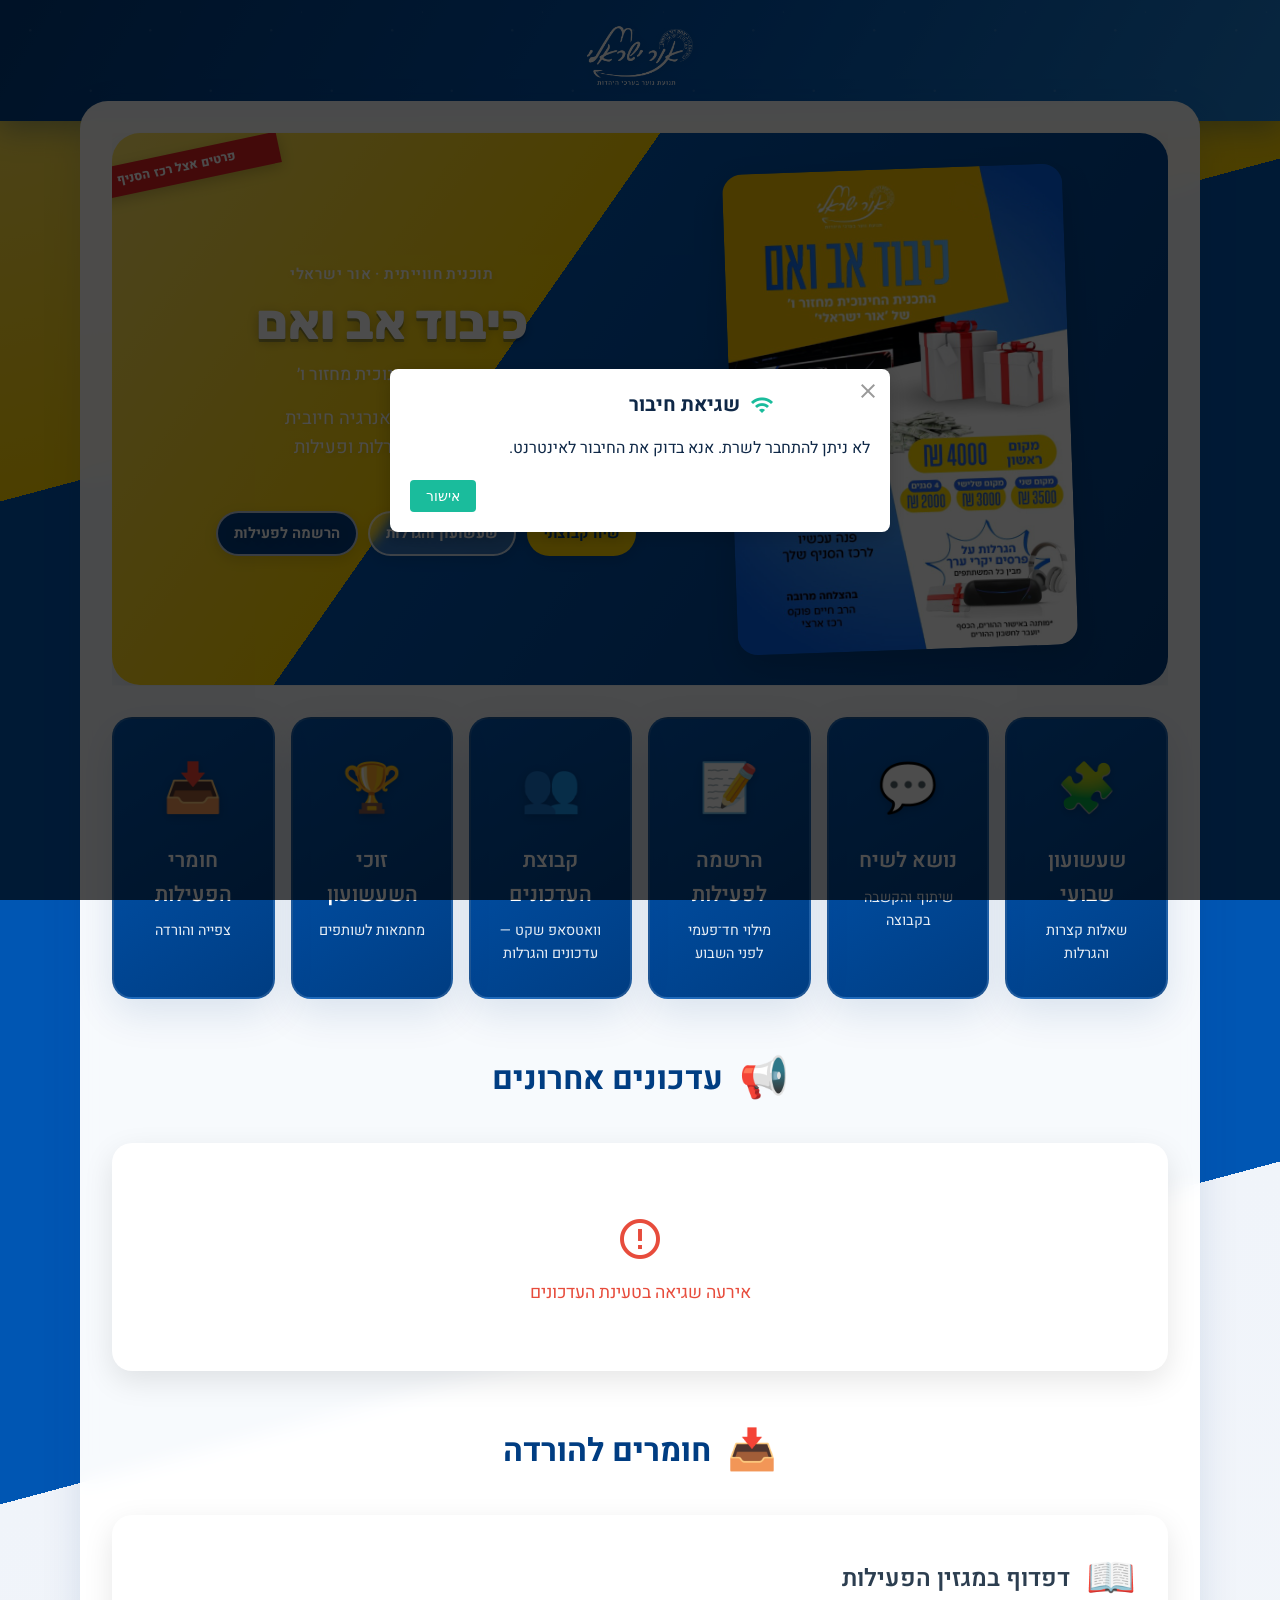
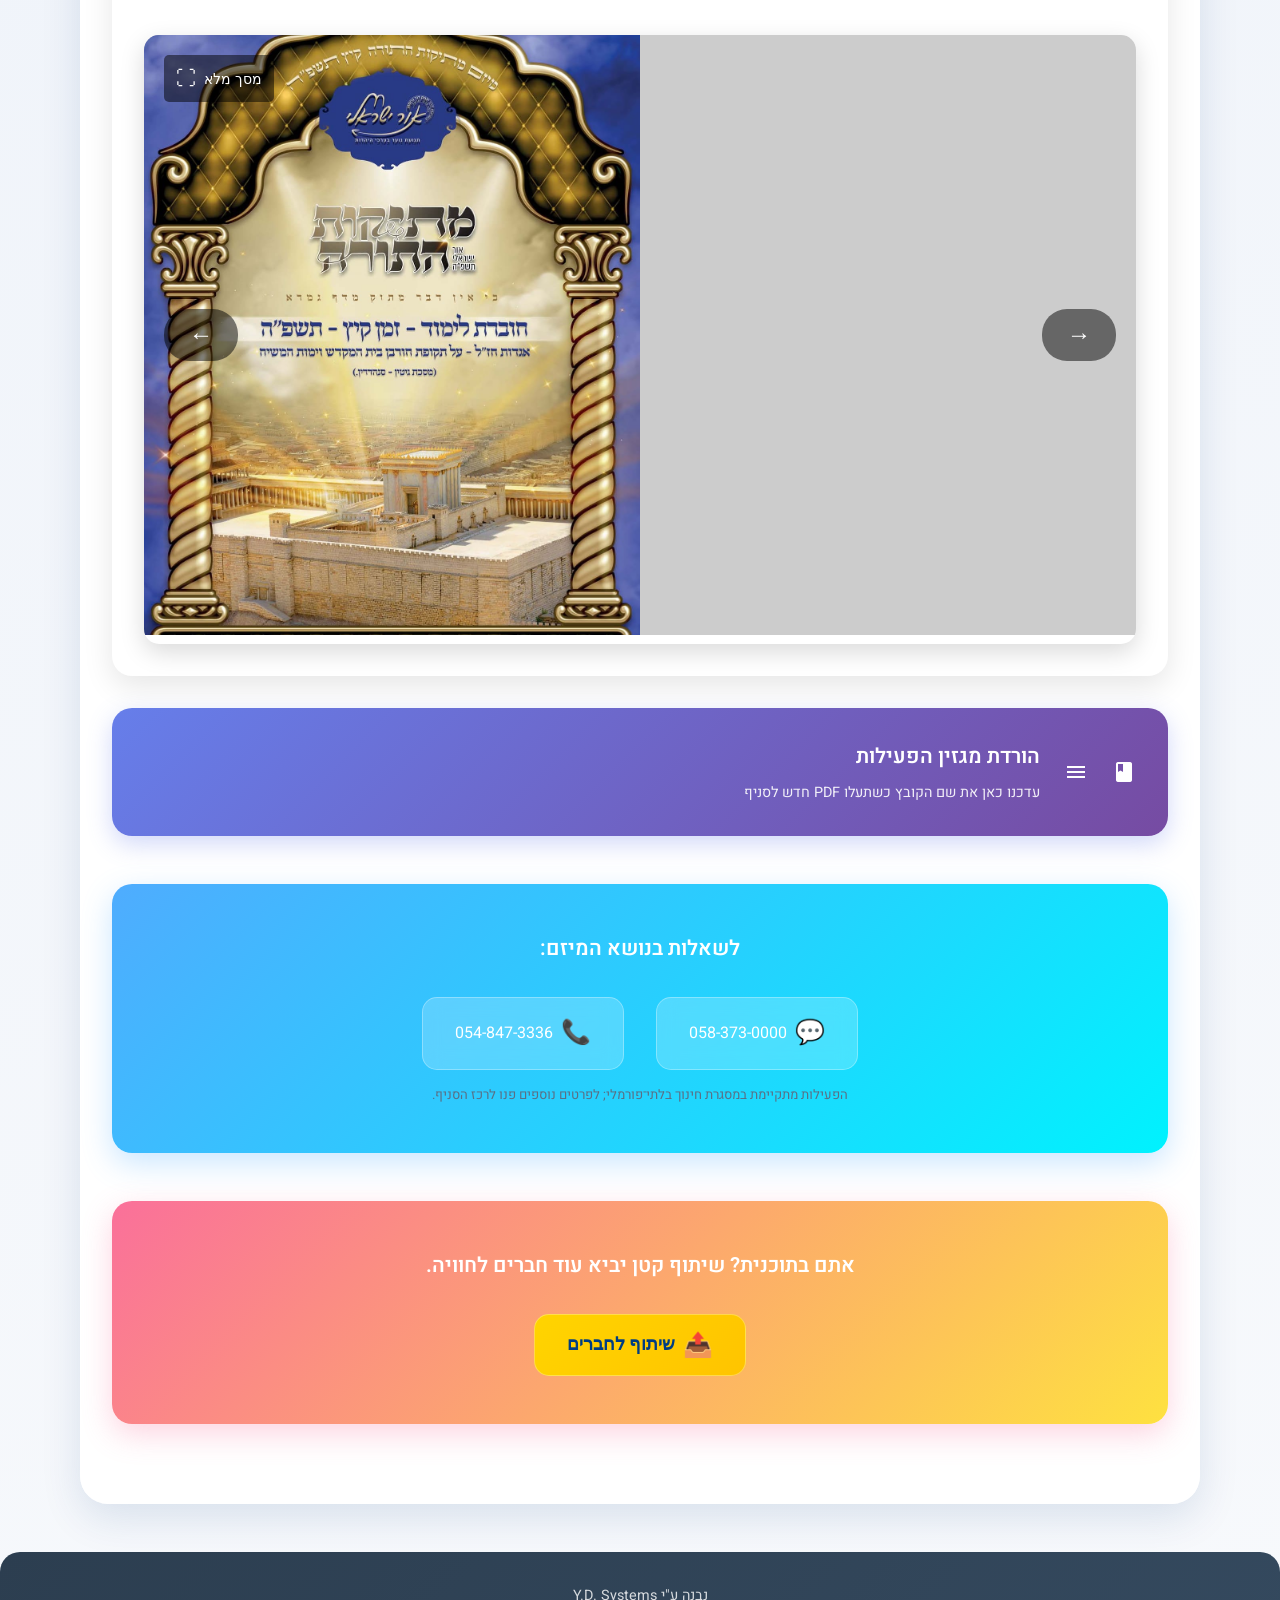
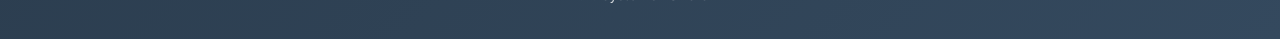
==== index.html @ 86bb9573 "fix" ====
<!DOCTYPE html>
<html dir="rtl" lang="he">

<head>
    <meta charset="UTF-8">
    <meta name="viewport" content="width=device-width, initial-scale=1.0">
    <meta name="description" content="תנועת הנוער אור ישראלי — תוכנית חווייתית בנושא כיבוד הורים, פעילות קבוצתית ושעשועון שבועי.">
    <meta property="og:title" content="אור ישראלי · כיבוד הורים">
    <meta property="og:description" content="תוכנית חווייתית לנוער — שיח, שעשועון שבועי והגרלות.">
    <meta property="og:image" content="./assets/logos/or-israeli-logo.png">
    <meta name="theme-color" content="#0056b3" media="(prefers-color-scheme: light)">
    <meta name="theme-color" content="#0056b3" media="(prefers-color-scheme: dark)">
    <meta name="msapplication-navbutton-color" content="#0056b3">
    <meta name="apple-mobile-web-app-status-bar-style" content="#0056b3">

    <link rel="icon" type="image/png" href="./assets/logos/or-israeli-logo.png">
    <link rel="apple-touch-icon" href="./assets/logos/or-israeli-logo.png">

    <link href="https://vjs.zencdn.net/8.5.2/video-js.css" rel="stylesheet" />

    <title>אור ישראלי · כיבוד הורים</title>
    <link href="https://fonts.googleapis.com/icon?family=Material+Icons" rel="stylesheet">
    <link rel="preconnect" href="https://fonts.googleapis.com">
    <link rel="preconnect" href="https://fonts.gstatic.com" crossorigin>
    <link href="https://fonts.googleapis.com/css2?family=Heebo:wght@300;400;500;600;700;800;900&family=Rubik:wght@500;600;700;800&display=swap" rel="stylesheet">
    <link rel="stylesheet" href="css/tokens.css">
    <link rel="stylesheet" href="css/style.css">
    <link rel="stylesheet" href="css/program-skin.css">
    <link rel="stylesheet" href="css/dark-mode.css">
    <link rel="stylesheet" href="css/carousel.css">
    <script src="js/config.js"></script>
    <script src="js/site-config.js"></script>
    <script src="js/common.js"></script>
    <script src="js/updates.js"></script>
    <script src="js/animations.js"></script>
    <script src="js/viewer.js"></script>
    <script src="js/carousel.js"></script>
    <script src="js/main.js"></script>
</head>

<body>
    <div id="loading" class="loading hidden">
        <div class="spinner"></div>
        <p>טוען...</p>
    </div>

    <header class="modern-header">
        <div class="header-content-home-page">
            <div class="logo-container">
                <div class="main-logo">
                    <img src="assets/logos/or-israeli-logo.png" alt="אור ישראלי">
                </div>
            </div>
        </div>
    </header>

    <main class="modern-main">
        <section class="hero-section hero-program animate-on-scroll">
            <div class="hero-program__shell">
                <div class="hero-program__ribbon">פרטים אצל רכז הסניף</div>
                <div class="hero-program__bg" aria-hidden="true"></div>
                <div class="hero-program__inner">
                    <div class="hero-program__visual">
                        <img src="assets/images/kibud-horim-hero.png" alt="כיבוד אב ואם — אור ישראלי" width="600" height="800" loading="eager">
                    </div>
                    <div class="hero-program__copy">
                        <p class="hero-program__eyebrow">תוכנית חווייתית · אור ישראלי</p>
                        <h1 class="hero-program__title">כיבוד אב ואם</h1>
                        <p class="hero-program__cycle">התוכנית החינוכית מחזור ו׳</p>
                        <p class="hero-program__lead">מחוות קטנות, שיח פתוח והרבה אנרגיה חיובית בבית - עם שעשועון שבועי, הגרלות ופעילות קבוצתית בסניף.</p>
                        <div class="hero-program__chips">
                            <a href="discussion-topics.html" class="hero-chip">שיח קבוצתי</a>
                            <a href="#" class="hero-chip hero-chip--ghost" onclick="handleQuizNavigation(event); return false;">שעשועון והגרלות</a>
                            <a href="register.html" class="hero-chip hero-chip--ghost" id="register-chip">הרשמה לפעילות</a>
                        </div>
                    </div>
                </div>
            </div>
        </section>

        <nav class="modern-nav">
            <a href="#" class="nav-card" onclick="handleQuizNavigation(event)">
                <div class="nav-icon">🧩</div>
                <h3>שעשועון שבועי</h3>
                <p>שאלות קצרות והגרלות</p>
            </a>
            <a href="discussion-topics.html" class="nav-card">
                <div class="nav-icon">💬</div>
                <h3>נושא לשיח</h3>
                <p>שיתוף והקשבה בקבוצה</p>
            </a>
            <a href="register.html" class="nav-card">
                <div class="nav-icon">📝</div>
                <h3>הרשמה לפעילות</h3>
                <p>מילוי חד־פעמי לפני השבוע</p>
            </a>
            <a href="https://chat.whatsapp.com/FT2N0k77sA25HrTvTR4PEb?mode=gi_t" class="nav-card" target="_blank" rel="noopener noreferrer">
                <div class="nav-icon">👥</div>
                <h3>קבוצת העדכונים</h3>
                <p>וואטסאפ שקט — עדכונים והגרלות</p>
            </a>
            <a href="winners.html" class="nav-card">
                <div class="nav-icon">🏆</div>
                <h3>זוכי השעשועון</h3>
                <p>מחמאות לשותפים</p>
            </a>
            <!-- <a href="mase-tov.html" class="nav-card">
                <div class="nav-icon">❤️</div>
                <h3>מעשה טוב</h3>
                <p>ספרו מה עשיתם</p>
            </a> -->
            <a href="#downloads-section" class="nav-card">
                <div class="nav-icon">📥</div>
                <h3>חומרי הפעילות</h3>
                <p>צפייה והורדה</p>
            </a>
        </nav>

        <!-- <section id="announcements-section" class="announcements-section animate-on-scroll">
            <h2 class="section-title">
                <span class="title-icon">📢</span>
                לוח מודעות
            </h2>
            <div class="carousel-container">
                <div class="carousel-wrapper">
                    <div class="carousel-slides">
                        <div class="carousel-slide">
                            <div class="announcement-card">
                                <img src="assets/ads/add1.jpg" alt="מודעה" class="announcement-image">
                                <div class="announcement-overlay">
                                    <span class="material-icons">fullscreen</span>
                                    <span>לחץ להגדלה</span>
                                </div>
                            </div>
                        </div>
                    </div>
                </div>
                <div class="carousel-dots"></div>
            </div>
        </section> -->

        <section class="updates-section animate-on-scroll">
            <h2 class="section-title">
                <span class="title-icon">📢</span>
                עדכונים אחרונים
            </h2>
            <div id="updates-container" class="updates-container">
                <div class="loading-updates">
                    <div class="spinner"></div>
                    <p>טוען עדכונים...</p>
                </div>
            </div>
        </section>

        <section class="downloads-section animate-on-scroll" id="downloads-section">
            <h2 class="section-title">
                <span class="title-icon">📥</span>
                חומרים להורדה
            </h2>
            <div class="book-viewer-container">
                <h3 class="viewer-title">
                    <span class="title-icon">📖</span>
                    דפדוף במגזין הפעילות
                </h3>
                <div class="book-viewer">
                    <iframe id="bookFrame" src="turn.js/hoveret/hoveret.html" frameborder="0" allowfullscreen
                        title="מגזין פעילות — כיבוד הורים">
                    </iframe>
                </div>
            </div>

            <div class="downloads-container">
                <a href="assets/docs/hovert_ben_meitzarim.pdf" class="download-card" download>
                    <div class="download-icon">
                        <span class="material-icons">menu_book</span>
                    </div>
                    <div class="download-info">
                        <h3>הורדת מגזין הפעילות</h3>
                        <p>עדכנו כאן את שם הקובץ כשתעלו PDF חדש לסניף</p>
                    </div>
                    <span class="material-icons download-arrow">download</span>
                </a>
            </div>
        </section>

        <section class="support-section animate-on-scroll">
            <p class="support-text">לשאלות בנושא המיזם:</p>
            <div class="support-contacts">
                <a href="https://wa.me/972583730000" class="support-contact" target="_blank" rel="noopener noreferrer">
                    <span class="contact-icon">💬</span>
                    <span dir="ltr">058-373-0000</span>
                </a>
                <a href="tel:0548473336" class="support-contact">
                    <span class="contact-icon">📞</span>
                    <span dir="ltr">054-847-3336</span>
                </a>
            </div>
            <p class="support-fineprint">הפעילות מתקיימת במסגרת חינוך בלתי־פורמלי; לפרטים נוספים פנו לרכז הסניף.</p>
        </section>

        <section class="share-section animate-on-scroll">
            <p class="share-text">אתם בתוכנית? שיתוף קטן יביא עוד חברים לחוויה.</p>
            <button type="button" class="share-button ripple" onclick="shareWebsite()">
                <span class="share-icon">📤</span>
                <span>שיתוף לחברים</span>
            </button>
        </section>
    </main>

    <footer class="modern-footer">
        <p class="footer-credit" onclick="showContactInfo()">נבנה ע"י Y.D. Systems</p>
    </footer>

    <script src="https://vjs.zencdn.net/8.5.2/video.min.js"></script>
    <script>
        document.addEventListener('DOMContentLoaded', function () {
            if (document.getElementById('carouselVideo')) {
                const player = videojs('carouselVideo');
                const overlay = document.querySelector('.video-card .ad-overlay');

                if (overlay) {
                    overlay.addEventListener('click', function (e) {
                        e.stopPropagation();
                        player.play();
                        overlay.style.opacity = '0';
                        overlay.style.visibility = 'hidden';
                    });

                    player.on('ended', function () {
                        overlay.style.opacity = '1';
                        overlay.style.visibility = 'visible';
                    });
                }
            }
        });
    </script>
</body>

</html>
---- css/tokens.css ----
/**
 * משתני עיצוב גלובליים — מחזור חדש מחליף ערכים כאן (או קובץ ערכת צבע נפרד).
 */
:root {
    --site-blue: #0056b3;
    --site-blue-dark: #003d82;
    --site-blue-soft: #e8f1fb;
    --site-yellow: #ffe566;
    --site-yellow-strong: #ffd400;
    --site-red: #e32222;
    --site-white: #ffffff;
    --site-ink: #0f2847;
    --site-muted: #5a6f85;
    --site-card: #ffffff;
    --site-radius-lg: 1.25rem;
    --site-radius-xl: 1.75rem;
    --site-shadow: 0 14px 40px rgba(0, 56, 120, 0.12);
    --site-shadow-hover: 0 20px 48px rgba(0, 56, 120, 0.18);
    --site-font-display: 'Rubik', 'Heebo', system-ui, sans-serif;
    --site-font-body: 'Heebo', system-ui, sans-serif;
    --site-max: 1120px;
}
---- css/style.css ----
/* Modern Light Design - תנועת הנוער אור ישראלי */

/* Reset and Base Styles */
* {
    margin: 0;
    padding: 0;
    box-sizing: border-box;
}

/* וידוא שהרקע תמיד בהיר */
body {
    font-family: 'Heebo', -apple-system, BlinkMacSystemFont, 'Segoe UI', Roboto, sans-serif;
    line-height: 1.6;
    color: #2c3e50;
    background: linear-gradient(135deg, #667eea 0%, #764ba2 100%) !important;
    min-height: 100vh;
    direction: rtl;
}

/* וידוא שהרקע תמיד בהיר גם במצב חושך של המערכת */
@media (prefers-color-scheme: dark) {
    body {
        background: linear-gradient(135deg, #667eea 0%, #764ba2 100%) !important;
        color: #2c3e50 !important;
    }
    
    .modern-main {
        background: rgba(255, 255, 255, 0.95) !important;
        color: #2c3e50 !important;
    }
}

/* Modern Header */
.modern-header {
    background: linear-gradient(135deg, #4A90E2 0%, #357ABD 100%) !important;
    color: white;
    padding: 1.5rem 0;
    box-shadow: 0 4px 20px rgba(74, 144, 226, 0.3);
    position: relative;
    overflow: hidden;
}

.modern-header::before {
    content: '';
    position: absolute;
    top: 0;
    left: 0;
    right: 0;
    bottom: 0;
    background: url('data:image/svg+xml,<svg xmlns="http://www.w3.org/2000/svg" viewBox="0 0 100 100"><defs><pattern id="grain" width="100" height="100" patternUnits="userSpaceOnUse"><circle cx="25" cy="25" r="1" fill="white" opacity="0.1"/><circle cx="75" cy="75" r="1" fill="white" opacity="0.1"/><circle cx="50" cy="10" r="0.5" fill="white" opacity="0.1"/></pattern></defs><rect width="100" height="100" fill="url(%23grain)"/></svg>');
    pointer-events: none;
}

.header-content {
    max-width: 1200px;
    margin: 0 auto;
    padding: 0 2rem;
    position: relative;
    z-index: 1;
    display: flex;
    justify-content: space-between;
    align-items: center;
}
.header-content-home-page {
    max-width: 1200px;
    margin: 0 auto;
    padding: 0 2rem;
    position: relative;
    z-index: 1;
    display: flex;
    justify-content: center;
    align-items: center;
}

.logo-container {
    display: flex;
    flex-wrap: nowrap;
    align-items: center;
    gap: 1.5rem;
    /* flex-wrap: wrap; */
}

.main-logo img {
    height: 60px;
    width: auto;
    filter: drop-shadow(0 2px 4px rgba(0,0,0,0.1));
}

.logo-text h2 {
    font-size: 1.8rem;
    font-weight: 700;
    margin-bottom: 0.25rem;
    text-shadow: 0 2px 4px rgba(0,0,0,0.1);
}

.logo-text p {
    font-size: 0.9rem;
    opacity: 0.9;
    margin: 0.1rem 0;
}

.back-button {
    background: rgba(255,255,255,0.2);
    color: rgb(3, 3, 3);
    text-decoration: none;
    padding: 0.75rem 1.5rem;
    border-radius: 10px;
    display: flex;
    align-items: center;
    gap: 0.5rem;
    backdrop-filter: blur(10px);
    border: 1px solid rgba(255,255,255,0.3);
    transition: all 0.3s ease;
}

.back-button:hover {
    background: rgba(255,255,255,0.3);
    transform: translateY(-2px);
}

/* Modern Main */
.modern-main {
    max-width: 1200px;
    margin: 0 auto;
    padding: 2rem;
    background: rgba(255, 255, 255, 0.95) !important;
    backdrop-filter: blur(10px);
    border-radius: 20px;
    margin-top: -20px;
    position: relative;
    z-index: 2;
    box-shadow: 0 20px 40px rgba(0,0,0,0.1);
}

/* Hero Section */
.hero-section {
    background: linear-gradient(135deg, #20B2AA 0%, #008B8B 100%) !important;
    border-radius: 25px;
    /* padding: 3rem 2rem; */
    text-align: center;
    color: white;
    margin-bottom: 3rem;
    box-shadow: 0 20px 40px rgba(32, 178, 170, 0.3);
    position: relative;
    overflow: hidden;
}

.hero-section::before {
    content: '';
    position: absolute;
    top: -50%;
    left: -50%;
    width: 200%;
    height: 200%;
    background: radial-gradient(circle, rgba(255,255,255,0.1) 0%, transparent 70%);
    animation: float 6s ease-in-out infinite;
}

@keyframes float {
    0%, 100% { transform: translateY(0px) rotate(0deg); }
    50% { transform: translateY(-20px) rotate(180deg); }
}

.hero-content {
    position: relative;
    z-index: 2;
}

.hero-icon-left {
    position: absolute;
    left: -20px;
    top: 70%;
    transform: translateY(-50%);
    z-index: 1;
}

.boy-salute-icon {
    width: 300px;
    height: auto;
    filter: drop-shadow(0 4px 8px rgba(0,0,0,0.2));
    opacity: 0.9;
}

.hero-title {
    margin-bottom: 1.5rem;
    position: relative;
    z-index: 3;
}

.main-title {
    font-size: 4rem;
    font-weight: 900;
    text-shadow: 0 4px 8px rgba(0,0,0,0.3);
    margin: 0;
}

.shofar-icon {
    font-size: 3rem;
    animation: bounce 2s infinite;
}
@media (max-width: 480px) {
    .shofar-icon {
        display: none;
    }
}

@keyframes bounce {
    0%, 20%, 50%, 80%, 100% { transform: translateY(0); }
    40% { transform: translateY(-10px); }
    60% { transform: translateY(-5px); }
}

.hero-question {
    font-size: 4rem;
    font-weight: 600;
    margin-bottom: 2rem;
    text-shadow: 0 2px 4px rgba(0,0,0,0.2);
    font-family: "Rubik Doodle Shadow", system-ui;
    font-weight: 400;
    font-style: normal;
}

.hero-description {
    margin-bottom: 2rem;
}

.highlight-text {
    font-size: 1.3rem;
    font-weight: 700;
    margin-bottom: 0.5rem;
    color: #FFD700;
    text-shadow: 0 2px 4px rgba(0,0,0,0.3);
}

.hero-description p {
    font-size: 1.1rem;
    opacity: 0.9;
}

/* Quiz Announcement */
.quiz-announcement {
    background: linear-gradient(135deg, #667eea 0%, #764ba2 100%);
    color: white;
    padding: 2rem;
    border-radius: 20px;
    margin-bottom: 2rem;
    text-align: center;
    position: relative;
}

.announcement-content {
    position: relative;
}

.close-announcement {
    position: absolute;
    top: -10px;
    right: -10px;
    background: rgba(255,255,255,0.2);
    border: none;
    color: white;
    width: 30px;
    height: 30px;
    border-radius: 50%;
    cursor: pointer;
    display: flex;
    align-items: center;
    justify-content: center;
    transition: background 0.3s ease;
}

.close-announcement:hover {
    background: rgba(255,255,255,0.3);
}

.quiz-announcement h2 {
    font-size: 2rem;
    margin-bottom: 1rem;
    text-shadow: 0 2px 4px rgba(0,0,0,0.3);
}

.quiz-announcement p {
    font-size: 1.1rem;
    margin-bottom: 2rem;
    opacity: 0.9;
}

.start-quiz-btn {
    background: rgba(255,255,255,0.2);
    color: white;
    border: none;
    padding: 1rem 2rem;
    border-radius: 15px;
    font-size: 1.1rem;
    font-weight: 600;
    cursor: pointer;
    backdrop-filter: blur(10px);
    border: 1px solid rgba(255,255,255,0.3);
    transition: all 0.3s ease;
}

.start-quiz-btn:hover {
    background: rgba(255,255,255,0.3);
    transform: translateY(-2px);
}

/* Registration Form */
.registration-form {
    background: white;
    padding: 2rem;
    border-radius: 20px;
    box-shadow: 0 10px 30px rgba(0,0,0,0.1);
    margin-bottom: 2rem;
}

.registration-form h3 {
    font-size: 1.8rem;
    font-weight: 600;
    color: #2c3e50;
    margin-bottom: 2rem;
    text-align: center;
}

.form-group {
    margin-bottom: 1.5rem;
}

.form-group label {
    display: block;
    font-weight: 600;
    color: #2c3e50;
    margin-bottom: 0.5rem;
}

.form-group input[type="text"],
.form-group input[type="tel"],
.form-group select,
.form-group textarea {
    width: 100%;
    padding: 1rem;
    border: 2px solid #e0e0e0;
    border-radius: 10px;
    font-size: 1rem;
    transition: all 0.3s ease;
    font-family: inherit;
    background: #fafafa;
}

.form-group input:focus,
.form-group select:focus,
.form-group textarea:focus {
    outline: none;
    border-color: #667eea;
    box-shadow: 0 0 0 3px rgba(102, 126, 234, 0.1);
    background: white;
    transform: translateY(-1px);
}

.branch-search-container {
    position: relative;
}

.branch-results {
    position: absolute;
    top: 100%;
    left: 0;
    right: 0;
    background: white;
    border: 2px solid #e0e0e0;
    border-top: none;
    border-radius: 0 0 10px 10px;
    max-height: 200px;
    overflow-y: auto;
    z-index: 1000;
    display: none;
    box-shadow: 0 4px 12px rgba(0,0,0,0.15);
}

.branch-option {
    padding: 0.75rem 1rem;
    cursor: pointer;
    display: flex;
    align-items: center;
    gap: 0.5rem;
    transition: background 0.3s ease;
    border-bottom: 1px solid #f0f0f0;
}

.branch-option:last-child {
    border-bottom: none;
}

.branch-option:hover {
    background: #f8f9fa;
}

.branch-option .material-icons {
    color: #667eea;
    font-size: 1.2rem;
}

.branch-option .branch-name {
    font-weight: 500;
    color: #2c3e50;
}

.no-branches-message {
    padding: 1rem;
    text-align: center;
    color: #666;
    font-style: italic;
}

/* מתג מעוצב */
.toggle-wrapper {
    display: flex;
    align-items: center;
    gap: 1rem;
    margin-bottom: 1.5rem;
}

.toggle-switch {
    position: relative;
    display: inline-block;
    width: 60px;
    height: 34px;
}

.toggle-switch input {
    opacity: 0;
    width: 0;
    height: 0;
}

.toggle-slider {
    position: absolute;
    cursor: pointer;
    top: 0;
    left: 0;
    right: 0;
    bottom: 0;
    background-color: #ccc;
    transition: 0.4s;
    border-radius: 34px;
    box-shadow: inset 0 2px 4px rgba(0,0,0,0.1);
}

.toggle-slider:before {
    position: absolute;
    content: "";
    height: 26px;
    width: 26px;
    left: 4px;
    bottom: 4px;
    background-color: white;
    transition: 0.4s cubic-bezier(0.4, 0, 0.2, 1);
    border-radius: 50%;
    box-shadow: 0 2px 4px rgba(0,0,0,0.2);
}

.toggle-switch input:checked + .toggle-slider {
    background: linear-gradient(135deg, #667eea 0%, #764ba2 100%);
}

.toggle-switch input:checked + .toggle-slider:before {
    transform: translateX(26px);
    box-shadow: 0 2px 8px rgba(102, 126, 234, 0.3);
}

.toggle-switch:hover .toggle-slider {
    box-shadow: inset 0 2px 4px rgba(0,0,0,0.15), 0 0 0 3px rgba(102, 126, 234, 0.1);
}

.toggle-switch input:checked + .toggle-slider {
    box-shadow: inset 0 2px 4px rgba(0,0,0,0.1), 0 0 0 3px rgba(102, 126, 234, 0.2);
}

.toggle-switch input:focus + .toggle-slider {
    box-shadow: inset 0 2px 4px rgba(0,0,0,0.1), 0 0 0 3px rgba(102, 126, 234, 0.3);
}

.toggle-label {
    font-weight: 500;
    color: #2c3e50;
    font-size: 1rem;
}

/* הודעת הצלחה זמנית */
.temp-success-message {
    display: flex;
    align-items: center;
    gap: 0.5rem;
    background: linear-gradient(135deg, #27ae60 0%, #2ecc71 100%);
    color: white;
    padding: 1rem;
    border-radius: 10px;
    margin-bottom: 1.5rem;
    animation: slideInDown 0.5s ease-out, fadeOut 0.5s ease-out 2.5s forwards;
    box-shadow: 0 4px 15px rgba(39, 174, 96, 0.3);
}

.temp-success-message .material-icons {
    font-size: 1.2rem;
}

@keyframes slideInDown {
    from {
        opacity: 0;
        transform: translateY(-20px);
    }
    to {
        opacity: 1;
        transform: translateY(0);
    }
}

@keyframes fadeOut {
    from {
        opacity: 1;
        transform: translateY(0);
    }
    to {
        opacity: 0;
        transform: translateY(-10px);
    }
}

.checkbox-group {
    display: flex;
    align-items: center;
}

.checkbox-label {
    display: flex;
    align-items: center;
    gap: 0.5rem;
    cursor: pointer;
    font-weight: 500;
}

.checkbox-label input[type="checkbox"] {
    width: 18px;
    height: 18px;
}

.submit-button {
    width: 100%;
    background: linear-gradient(135deg, #667eea 0%, #764ba2 100%);
    color: white;
    border: none;
    padding: 1rem 2rem;
    border-radius: 15px;
    font-size: 1.1rem;
    font-weight: 600;
    cursor: pointer;
    transition: all 0.3s ease;
    box-shadow: 0 8px 25px rgba(102, 126, 234, 0.3);
    position: relative;
    overflow: hidden;
}

.submit-button .loading-spinner {
    display: flex;
    align-items: center;
    gap: 0.5rem;
    justify-content: center;
    position: absolute;
    top: 50%;
    left: 50%;
    transform: translate(-50%, -50%);
    width: 100%;
    opacity: 0;
    transition: opacity 0.3s ease;
}

.submit-button .loading-spinner:not(.hidden) {
    opacity: 1;
}

.submit-button .btn-text {
    transition: opacity 0.3s ease;
}

.submit-button .btn-text.hidden {
    opacity: 0;
    pointer-events: none;
}

.submit-button:disabled {
    opacity: 0.8;
    cursor: not-allowed;
    transform: none;
}

.submit-button:disabled::before {
    display: none;
}

.submit-button::before {
    content: '';
    position: absolute;
    top: 0;
    left: -100%;
    width: 100%;
    height: 100%;
    background: linear-gradient(90deg, transparent, rgba(255,255,255,0.2), transparent);
    transition: left 0.5s;
}

.submit-button:hover::before {
    left: 100%;
}

.submit-button:hover {
    transform: translateY(-2px);
    box-shadow: 0 15px 35px rgba(102, 126, 234, 0.4);
}

.submit-button:disabled {
    opacity: 0.6;
    cursor: not-allowed;
    transform: none;
}

.loading-button {
    position: relative;
}

.loading-button .spinner {
    width: 20px;
    height: 20px;
    border: 2px solid rgba(255,255,255,0.3);
    border-top: 2px solid white;
    border-radius: 50%;
    animation: spin 1s linear infinite;
    margin-left: 0.5rem;
}

/* Quiz Section */
.quiz-section {
    background: white;
    padding: 2rem;
    border-radius: 20px;
    box-shadow: 0 10px 30px rgba(0,0,0,0.1);
    margin-top: 2rem;
}

.quiz-section.hidden {
    display: none;
}

.quiz-introduction {
    background: linear-gradient(135deg, #FF8C42 0%, #FF6B35 100%);
    color: white;
    padding: 1.5rem;
    border-radius: 15px;
    margin-bottom: 2rem;
    text-align: center;
}

.quiz-introduction h3 {
    font-size: 1.5rem;
    margin-bottom: 1rem;
}

.quiz-introduction p {
    font-size: 1rem;
    line-height: 1.6;
}

/* Progress Container */
.progress-container {
    background: #f8f9fa;
    border-radius: 15px;
    padding: 1.5rem;
    margin-bottom: 2rem;
    position: relative;
}

.progress-bar {
    width: 0%;
    height: 8px;
    background: linear-gradient(135deg, #667eea 0%, #764ba2 100%);
    border-radius: 4px;
    transition: width 0.3s ease;
    margin-bottom: 1rem;
}

.progress-text {
    text-align: center;
    font-weight: 600;
    color: #2c3e50;
    font-size: 1.1rem;
}

.progress-dot {
    width: 12px;
    height: 12px;
    border-radius: 50%;
    background: #e0e0e0;
    margin: 0 0.25rem;
    transition: all 0.3s ease;
}

.progress-dot.active {
    background: #667eea;
    transform: scale(1.2);
}

.progress-dot.completed {
    background: #4CAF50;
}

/* Question Container */
#question-container {
    margin-bottom: 2rem;
}

.question {
    background: white;
    padding: 2rem;
    border-radius: 15px;
    box-shadow: 0 5px 15px rgba(0,0,0,0.1);
    margin-bottom: 2rem;
}

.question h3 {
    font-size: 1.3rem;
    font-weight: 600;
    color: #2c3e50;
    margin-bottom: 1.5rem;
    line-height: 1.6;
}

.options {
    display: flex;
    flex-direction: column;
    gap: 1rem;
}

.option {
    display: flex;
    align-items: center;
    padding: 1rem;
    border: 2px solid #e0e0e0;
    border-radius: 10px;
    cursor: pointer;
    transition: all 0.3s ease;
    background: white;
}

.option:hover {
    border-color: #667eea;
    background: #f8f9fa;
}

.option.selected {
    border-color: #667eea;
    background: #f0f4ff;
}

.option input[type="radio"] {
    margin-left: 1rem;
    width: 18px;
    height: 18px;
}

.option span {
    flex: 1;
    font-size: 1rem;
    color: #2c3e50;
}

.open-answer {
    width: 100%;
    padding: 1rem;
    border: 2px solid #e0e0e0;
    border-radius: 10px;
    font-size: 1rem;
    resize: vertical;
    min-height: 100px;
    font-family: inherit;
}

.open-answer:focus {
    outline: none;
    border-color: #667eea;
}

/* Quiz Controls */
.quiz-controls {
    display: flex;
    justify-content: space-between;
    align-items: center;
    gap: 1rem;
    flex-wrap: wrap;
}

.quiz-controls .nav-button {
    flex: 1;
    min-width: 120px;
    max-width: 200px;
    justify-content: center;
}

.quiz-controls .submit-button {
    flex: 1;
    min-width: 120px;
    max-width: 200px;
    margin: 0;
    display: flex;
    align-items: center;
    justify-content: center;
    gap: 0.5rem;
}

.quiz-controls .nav-button.hidden,
.quiz-controls .submit-button.hidden {
    display: none;
}

.nav-button {
    background: linear-gradient(135deg, #667eea 0%, #764ba2 100%);
    color: white;
    border: none;
    padding: 1rem 2rem;
    border-radius: 15px;
    font-size: 1rem;
    font-weight: 600;
    cursor: pointer;
    display: flex;
    align-items: center;
    justify-content: center;
    gap: 0.5rem;
    transition: all 0.3s ease;
    box-shadow: 0 8px 25px rgba(102, 126, 234, 0.3);
    width: 100%;
    text-align: center;
}

.nav-button:hover {
    transform: translateY(-2px);
    box-shadow: 0 15px 35px rgba(102, 126, 234, 0.4);
}

.nav-button.cancel-button {
    background: linear-gradient(135deg, #e74c3c 0%, #c0392b 100%);
    box-shadow: 0 8px 25px rgba(231, 76, 60, 0.3);
}

.nav-button.cancel-button:hover {
    box-shadow: 0 15px 35px rgba(231, 76, 60, 0.4);
}

.nav-button.hidden {
    display: none;
}

/* Questions Status */
.questions-status {
    display: flex;
    justify-content: center;
    gap: 0.5rem;
    margin-bottom: 2rem;
    flex-wrap: wrap;
}

.question-indicator {
    width: 15px;
    height: 15px;
    border-radius: 50%;
    background: #e0e0e0;
    cursor: pointer;
    transition: all 0.3s ease;
}

.question-indicator.answered {
    background: #4CAF50;
}

.question-indicator.current {
    background: #667eea;
    transform: scale(1.2);
}

/* הסתרת נקודות אנכיות - רק נקודות אופקיות יוצגו */
.progress-container .progress-dot {
    display: inline-block;
}

/* וידוא שאין נקודות אנכיות נוספות */
.progress-container > .progress-dot {
    display: inline-block;
}

/* הסתרת נקודות אנכיות נוספות */
.progress-container .progress-dot:not(.question-indicator) {
    display: inline-block;
}

/* וידוא שהנקודות האנכיות לא מוצגות */
.progress-container .progress-dot {
    display: inline-block !important;
}

/* הסתרת נקודות אנכיות נוספות */
.progress-container .progress-dot:not(.question-indicator) {
    display: inline-block !important;
}

/* Error Messages */
.error-message {
    color: #e74c3c;
    font-size: 0.9rem;
    margin-top: 0.5rem;
}

.form-group input.invalid {
    border-color: #e74c3c;
}

/* Section Titles */
.section-title {
    display: flex;
    align-items: center;
        gap: 1rem;
    font-size: 2rem;
    font-weight: 700;
    color: #2c3e50;
        margin-bottom: 2rem;
    text-align: center;
    justify-content: center;
}

.title-icon {
    font-size: 2.5rem;
}

/* Announcements Section */
.announcements-section {
    margin-bottom: 3rem;
}

.carousel-container {
    background: white;
    border-radius: 20px;
    padding: 2rem;
    box-shadow: 0 10px 30px rgba(0,0,0,0.1);
}

.announcement-card {
    position: relative;
    border-radius: 15px;
    overflow: hidden;
    box-shadow: 0 8px 25px rgba(0,0,0,0.15);
    transition: transform 0.3s ease;
}

.announcement-card:hover {
    transform: scale(1.02);
}

.announcement-image {
    width: 100%;
    height: auto;
    display: block;
}

.announcement-overlay {
    position: absolute;
    top: 0;
    left: 0;
    right: 0;
    bottom: 0;
    background: rgba(0,0,0,0.7);
    display: flex;
    flex-direction: column;
    align-items: center;
    justify-content: center;
    color: white;
    opacity: 0;
    transition: opacity 0.3s ease;
    cursor: pointer;
}

.announcement-card:hover .announcement-overlay {
    opacity: 1;
}

/* Updates Section */
    .updates-section {
    margin-bottom: 3rem;
    }

    .updates-container {
    background: white;
    border-radius: 20px;
    padding: 2rem;
    box-shadow: 0 10px 30px rgba(0,0,0,0.1);
}

.loading-updates {
    display: flex;
        flex-direction: column;
    align-items: center;
        justify-content: center;
    padding: 2rem;
    color: #666;
}

.loading-updates .spinner {
    width: 40px;
    height: 40px;
    border: 3px solid #f3f3f3;
    border-top: 3px solid #667eea;
    border-radius: 50%;
    animation: spin 1s linear infinite;
    margin-bottom: 1rem;
}

.update-card {
    background: linear-gradient(135deg, #4CAF50 0%, #45A049 100%);
    color: white;
        padding: 1.5rem;
    border-radius: 15px;
        margin-bottom: 1rem;
    box-shadow: 0 5px 15px rgba(76, 175, 80, 0.3);
    transition: transform 0.3s ease;
}

.update-card:hover {
    transform: translateY(-2px);
}

.update-card.new {
    border-left: 4px solid #FFD700;
}

.update-header {
    display: flex;
    align-items: center;
    gap: 1rem;
    margin-bottom: 1rem;
}

.update-header .material-icons {
    font-size: 1.5rem;
    color: #FFD700;
}

.update-header h3 {
    font-size: 1.2rem;
    font-weight: 600;
    margin: 0;
    flex-grow: 1;
}

.update-header time {
    font-size: 0.9rem;
    opacity: 0.8;
}

.update-content p {
    font-size: 1rem;
    line-height: 1.6;
    margin-bottom: 1rem;
}

.update-full-content {
    margin-top: 1rem;
    padding-top: 1rem;
    border-top: 1px solid rgba(255,255,255,0.3);
}

.read-more-btn {
    background: rgba(255,255,255,0.2);
    color: white;
    border: none;
    padding: 0.5rem 1rem;
    border-radius: 8px;
    cursor: pointer;
    font-size: 0.9rem;
    transition: background 0.3s ease;
}

.read-more-btn:hover {
    background: rgba(255,255,255,0.3);
}

.no-updates {
    text-align: center;
    padding: 2rem;
    color: #666;
}

.no-updates .material-icons {
    font-size: 3rem;
    margin-bottom: 1rem;
    opacity: 0.5;
}

.error-message {
    text-align: center;
    padding: 2rem;
    color: #e74c3c;
}

.error-message .material-icons {
    font-size: 3rem;
    margin-bottom: 1rem;
}

.update-date {
    font-size: 0.9rem;
    opacity: 0.8;
    margin-bottom: 0.5rem;
}

.update-text {
    font-size: 1.1rem;
    line-height: 1.6;
}

/* Downloads Section */
.downloads-section {
    margin-bottom: 3rem;
}

.book-viewer-container {
    background: white;
    border-radius: 20px;
    padding: 2rem;
    margin-bottom: 2rem;
    box-shadow: 0 10px 30px rgba(0,0,0,0.1);
}
@media (max-width: 480px) {
    .book-viewer-container {
        display: none;
    }
}

.viewer-title {
    display: flex;
    align-items: center;
    gap: 1rem;
    font-size: 1.5rem;
    font-weight: 600;
    margin-bottom: 1.5rem;
    color: #2c3e50;
}

.book-viewer {
    position: relative;
    border-radius: 15px;
    overflow: hidden;
    box-shadow: 0 8px 25px rgba(0,0,0,0.15);
}

.book-viewer iframe {
    width: 100%;
    height: 600px;
    border: none;
}

.downloads-container {
    display: grid;
    gap: 1.5rem;
}

.download-card {
    background: linear-gradient(135deg, #667eea 0%, #764ba2 100%) !important;
    color: white;
    text-decoration: none;
    padding: 2rem;
    border-radius: 20px;
    display: flex;
    align-items: center;
    gap: 1.5rem;
    transition: all 0.3s ease;
    box-shadow: 0 8px 25px rgba(102, 126, 234, 0.3);
}

.download-card:hover {
    transform: translateY(-3px);
    box-shadow: 0 15px 35px rgba(102, 126, 234, 0.4);
}

.download-icon {
    font-size: 2.5rem;
    flex-shrink: 0;
}

.download-info h3 {
    font-size: 1.3rem;
    font-weight: 600;
    margin-bottom: 0.5rem;
}

.download-info p {
    opacity: 0.9;
    font-size: 0.9rem;
}

.download-arrow {
    margin-right: auto;
    font-size: 2rem;
    opacity: 0.8;
}

/* Support Section */
.support-section {
    text-align: center;
    margin-bottom: 3rem;
    background: linear-gradient(135deg, #4facfe 0%, #00f2fe 100%) !important;
    color: white;
    padding: 3rem 2rem;
    border-radius: 20px;
    box-shadow: 0 10px 30px rgba(79, 172, 254, 0.3);
}

.support-text {
    font-size: 1.3rem;
    font-weight: 600;
    margin-bottom: 2rem;
}

.support-contacts {
    display: flex;
    justify-content: center;
    gap: 2rem;
    flex-wrap: wrap;
}

.support-contact {
    background: rgba(255,255,255,0.2);
    color: white;
    text-decoration: none;
    padding: 1rem 2rem;
    border-radius: 15px;
    display: flex;
    align-items: center;
    gap: 0.5rem;
    backdrop-filter: blur(10px);
    border: 1px solid rgba(255,255,255,0.3);
    transition: all 0.3s ease;
}

.support-contact:hover {
    background: rgba(255,255,255,0.3);
    transform: translateY(-2px);
}

.contact-icon {
        font-size: 1.5rem;
    }

/* Share Section */
.share-section {
    text-align: center;
    margin-bottom: 3rem;
    background: linear-gradient(135deg, #fa709a 0%, #fee140 100%) !important;
    color: white;
    padding: 3rem 2rem;
    border-radius: 20px;
    box-shadow: 0 10px 30px rgba(250, 112, 154, 0.3);
}

.share-text {
    font-size: 1.3rem;
    font-weight: 600;
    margin-bottom: 2rem;
}

.share-button {
    background: rgba(255,255,255,0.2);
    color: white;
    border: none;
    padding: 1rem 2rem;
    border-radius: 15px;
    font-size: 1.1rem;
    font-weight: 600;
    cursor: pointer;
    display: inline-flex;
    align-items: center;
    gap: 0.5rem;
    backdrop-filter: blur(10px);
    border: 1px solid rgba(255,255,255,0.3);
    transition: all 0.3s ease;
}

.share-button:hover {
    background: rgba(255,255,255,0.3);
    transform: translateY(-2px);
}

.share-icon {
    font-size: 1.5rem;
}

/* Modern Footer */
.modern-footer {
    background: linear-gradient(135deg, #2c3e50 0%, #34495e 100%) !important;
    color: white;
    text-align: center;
    padding: 2rem;
    border-radius: 20px 20px 0 0;
    margin-top: 3rem;
}

.footer-credit {
    font-size: 0.9rem;
    opacity: 0.8;
    cursor: pointer;
    transition: opacity 0.3s ease;
}

.footer-credit:hover {
    opacity: 1;
}

/* Loading */
.loading {
    position: fixed;
    top: 0;
    left: 0;
    right: 0;
    bottom: 0;
    background: linear-gradient(135deg, #667eea 0%, #764ba2 100%) !important;
    display: flex;
    flex-direction: column;
    align-items: center;
    justify-content: center;
    color: white;
    z-index: 9999;
}

.loading.hidden,
.loading-spinner.hidden {
    display: none;
}

.spinner {
    width: 50px;
    height: 50px;
    border: 4px solid rgba(255,255,255,0.3);
    border-top: 4px solid white;
    border-radius: 50%;
    animation: spin 1s linear infinite;
    margin-bottom: 1rem;
}

@keyframes spin {
    0% { transform: rotate(0deg); }
    100% { transform: rotate(360deg); }
}

/* Animations */
.animate-on-scroll {
    opacity: 0;
    transform: translateY(30px);
    transition: all 0.6s ease;
}

.animate-on-scroll.visible {
    opacity: 1;
    transform: translateY(0);
}

/* Fade In Animation */
.fade-in {
    opacity: 1 !important;
    transform: translateY(0) !important;
}

/* Modal Styles */
.modal-overlay {
    position: fixed;
    top: 0;
    left: 0;
    right: 0;
    bottom: 0;
    background-color: rgba(0, 0, 0, 0.7);
    display: flex;
    align-items: center;
    justify-content: center;
    z-index: 9999;
    opacity: 0;
    visibility: hidden;
    transition: opacity 0.3s, visibility 0.3s;
}

.modal-overlay.active {
    opacity: 1;
    visibility: visible;
}

.modal {
    background-color: white;
    border-radius: 8px;
    max-width: 90%;
    width: 500px;
    padding: 20px;
    box-shadow: 0 4px 20px rgba(0, 0, 0, 0.2);
    position: relative;
}

.modal-close {
    position: absolute;
    top: 10px;
    right: 10px;
    background: none;
    border: none;
    cursor: pointer;
    font-size: 24px;
    color: #999;
}

.modal-header {
    display: flex;
    align-items: center;
    margin-bottom: 15px;
}

.modal-icon {
    margin-left: 10px;
    color: #1abc9c;
    font-size: 24px;
}

.modal-title {
    margin: 0;
    font-size: 20px;
}

.modal-content {
    margin-bottom: 20px;
    line-height: 1.5;
}

.modal-actions {
    display: flex;
    justify-content: flex-end;
}

.modal-button {
    padding: 8px 16px;
    border: none;
    border-radius: 4px;
    cursor: pointer;
    font-size: 14px;
    margin-right: 10px;
}

.modal-button:last-child {
    margin-right: 0;
}

.modal-button.primary {
    background-color: #1abc9c;
    color: white;
}

.modal-button.secondary {
    background-color: #f1f1f1;
    color: #333;
}

.modal-button.primary:hover {
    background-color: #16a085;
}

.modal-button.secondary:hover {
    background-color: #e0e0e0;
}

/* Image Modal */
.image-modal {
    position: fixed;
    top: 0;
    left: 0;
    right: 0;
    bottom: 0;
    background: rgba(0, 0, 0, 0.9);
    display: none;
    align-items: center;
    justify-content: center;
    z-index: 10000;
}

.close-modal {
    position: absolute;
    top: 20px;
    right: 20px;
    background: none;
    border: none;
    color: white;
    font-size: 30px;
    cursor: pointer;
    z-index: 10001;
}

.modal-image {
    max-width: 90%;
    max-height: 90%;
    object-fit: contain;
}

/* Contact Items */
.contact-item {
    display: flex;
    align-items: center;
    gap: 10px;
    margin-bottom: 10px;
}

.contact-item a {
    color: #1abc9c;
    text-decoration: none;
}

.contact-item a:hover {
    text-decoration: underline;
}

/* Responsive Design */
@media (max-width: 768px) {
    .hero-section {
        padding: 2rem 1rem;
        margin: 1rem;
    }
    
    .hero-icon-left {
        left: -7px;
        top: 75%;
    }
    
    .boy-salute-icon {
        width: 60px;
    }
    
    .main-title {
        font-size: 1.8rem;
    }
    
    .hero-question {
        font-size: 1.4rem;
    }
    
    .hero-features {
        flex-direction: column;
        gap: 1rem;
    }
    
    .feature-item {
        text-align: center;
    }
    
    .nav-grid {
        grid-template-columns: repeat(2, 1fr);
        gap: 1rem;
    }
    
    .nav-card {
        padding: 1.5rem 1rem;
    }
    
    .nav-card h3 {
        font-size: 1.1rem;
    }
    
    .nav-card p {
        font-size: 0.9rem;
    }
    
    .section-title {
        font-size: 1.5rem;
    }
    
    .announcement-card {
        height: 200px;
    }
    
    .download-card {
        flex-direction: column;
        text-align: center;
        gap: 1rem;
    }
    
    .support-contacts {
        flex-direction: column;
        gap: 1rem;
    }
    
    .support-contact {
    width: 100%;
        justify-content: center;
    }
    
    /* תיקון גודל כפתורי השעשועון בניידים */
    .quiz-controls {
        flex-direction: column;
        gap: 1rem;
    }
    
    .quiz-controls .nav-button,
    .quiz-controls .submit-button {
        width: 100%;
        max-width: none;
        min-width: auto;
    }
}

@media (max-width: 480px) {
    .hero-section {
        padding: 1.5rem 0.5rem;
        margin: 0.5rem;
    }
    
    .hero-icon-left {
        left: -15px;
        top: 26%;
    }
    
    .boy-salute-icon {
        width: 80px;
    }
    
    .main-title {
        font-size: 1.5rem;
    }
    
    .hero-question {
        font-size: 1.2rem;
    }
    
    .nav-grid {
        grid-template-columns: 1fr;
    }
    
    .nav-card {
        padding: 1rem;
    }
    
    .nav-card h3 {
        font-size: 1rem;
    }
    
    .nav-card p {
        font-size: 0.8rem;
    }
    
    .section-title {
        font-size: 1.3rem;
}

.announcement-card {
        height: 150px;
    }
    
    .download-card {
        padding: 1rem;
    }
    
    .support-contact {
        padding: 0.8rem;
        font-size: 0.9rem;
    }
    
    /* תיקון נוסף לכפתורי השעשועון במסכים קטנים */
    .quiz-controls .nav-button,
    .quiz-controls .submit-button {
        padding: 0.8rem 1.5rem;
        font-size: 0.9rem;
    }
}

/* Ripple Effect */
.ripple {
    position: relative;
    overflow: hidden;
}

.ripple::after {
    content: '';
    position: absolute;
    top: 50%;
    left: 50%;
    width: 0;
    height: 0;
    border-radius: 50%;
    background: rgba(255,255,255,0.3);
    transform: translate(-50%, -50%);
    transition: width 0.6s, height 0.6s;
}

.ripple:active::after {
    width: 300px;
    height: 300px;
} 

/* Modern Navigation */
.modern-nav {
    display: grid;
    grid-template-columns: repeat(auto-fit, minmax(150px, 1fr));
    gap: 1.5rem;
    margin-bottom: 3rem;
}
.nav-main {
    text-decoration: none;
    color: white;
}

.nav-card {
    background: linear-gradient(135deg, #667eea 0%, #764ba2 100%) !important;
    color: white;
    text-decoration: none;
    padding: 2rem 1.5rem;
    border-radius: 20px;
    text-align: center;
    transition: all 0.3s ease;
    position: relative;
    overflow: hidden;
    box-shadow: 0 8px 25px rgba(102, 126, 234, 0.3);
}

.nav-card::before {
    content: '';
    position: absolute;
    top: 0;
    left: -100%;
    width: 100%;
    height: 100%;
    background: linear-gradient(90deg, transparent, rgba(255,255,255,0.2), transparent);
    transition: left 0.5s;
}

.nav-card:hover::before {
    left: 100%;
}

.nav-card:hover {
    transform: translateY(-5px);
    box-shadow: 0 15px 35px rgba(102, 126, 234, 0.4);
}

.nav-icon {
    font-size: 3rem;
    margin-bottom: 1rem;
    display: block;
}

.nav-card h3 {
    font-size: 1.3rem;
    font-weight: 600;
    margin-bottom: 0.5rem;
}

.nav-card p {
    font-size: 0.9rem;
    opacity: 0.9;
}

/* Hero Features */
.hero-features {
    display: flex;
    flex-direction: column;
    gap: 1rem;
    max-width: 600px;
    margin: 0 auto;
}

.feature-item {
    display: flex;
    justify-content: center;
    align-items: center;
        gap: 1rem;
    background: rgba(255,255,255,0.2);
    padding: 1rem 1.5rem;
    border-radius: 15px;
    backdrop-filter: blur(10px);
    border: 1px solid rgba(255,255,255,0.3);
}

.feature-icon {
        font-size: 1.5rem;
    flex-shrink: 0;
}

/* Winners Page Styles */
.winners-container {
    background: white;
    border-radius: 20px;
    padding: 2rem;
    box-shadow: 0 10px 30px rgba(0,0,0,0.1);
    margin-bottom: 2rem;
}

.winners-header {
    text-align: center;
    margin-bottom: 2rem;
}

.winners-icon {
    font-size: 3rem;
    color: #FFD700;
    margin-bottom: 1rem;
    display: block;
}

.winners-header h2 {
    font-size: 2rem;
    font-weight: 700;
    color: #2c3e50;
    margin-bottom: 1rem;
}

.winners-header p {
    font-size: 1.1rem;
    color: #666;
    line-height: 1.6;
}

.winners-list {
    display: flex;
    flex-wrap: wrap;
    gap: 1.5rem;
}

.winner-card {
    background: linear-gradient(135deg, #667eea 0%, #764ba2 100%);
    color: white;
    padding: 1.5rem;
    border-radius: 15px;
    display: flex;
    align-items: center;
    gap: 1.5rem;
    box-shadow: 0 8px 25px rgba(102, 126, 234, 0.3);
    transition: all 0.3s ease;
}

.winner-card:hover {
    transform: translateY(-3px);
    box-shadow: 0 15px 35px rgba(102, 126, 234, 0.4);
}

.winner-medal {
    flex-shrink: 0;
}

.winner-medal .material-icons {
    font-size: 3rem;
    color: #FFD700;
}

.winner-info {
    flex: 1;
}

.winner-info h3 {
    font-size: 1.5rem;
    font-weight: 600;
    margin-bottom: 1rem;
    color: white;
}

.winner-details {
    display: flex;
    flex-direction: column;
    gap: 0.5rem;
}

.winner-detail {
    display: flex;
    align-items: center;
    gap: 0.5rem;
    font-size: 1rem;
}

.winner-detail .material-icons {
    font-size: 1.2rem;
    color: #FFD700;
}

.no-winners {
    text-align: center;
    padding: 3rem 2rem;
    color: #666;
}

.no-winners .material-icons {
    font-size: 4rem;
    color: #FFD700;
    margin-bottom: 1rem;
    opacity: 0.7;
}

.no-winners h2 {
    font-size: 1.8rem;
    font-weight: 600;
    color: #2c3e50;
    margin-bottom: 1rem;
}

.no-winners p {
    font-size: 1.1rem;
    line-height: 1.6;
}

.error-message {
    text-align: center;
    padding: 2rem;
    color: #e74c3c;
}

.error-message .material-icons {
    font-size: 3rem;
    margin-bottom: 1rem;
}

.error-message p {
    font-size: 1.1rem;
    line-height: 1.6;
}

/* Responsive Design for Winners */
@media (max-width: 768px) {
    .winners-container {
        padding: 1.5rem;
    }
    
    .winner-card {
        flex-direction: column;
        text-align: center;
        gap: 1rem;
    }
    
    .winner-medal .material-icons {
        font-size: 2.5rem;
    }
    
    .winner-info h3 {
        font-size: 1.3rem;
    }
    
    .winners-header h2 {
        font-size: 1.6rem;
    }
}

@media (max-width: 480px) {
    .winners-container {
        padding: 1rem;
    }
    
    .winner-card {
        padding: 1rem;
    }
    
    .winner-medal .material-icons {
        font-size: 2rem;
    }
    
    .winner-info h3 {
        font-size: 1.2rem;
    }
    
    .winners-header h2 {
        font-size: 1.4rem;
    }
} 

/* Page Hero */
.page-hero {
    background: linear-gradient(135deg, #667eea 0%, #764ba2 100%);
    border-radius: 25px;
    padding: 1rem 1rem;
    text-align: center;
    color: white;
    margin-bottom: 3rem;
    box-shadow: 0 20px 40px rgba(102, 126, 234, 0.3);
}

.page-hero-content {
    max-width: 800px;
    margin: 0 auto;
}

.page-title {
    font-size: 2.5rem;
    font-weight: 700;
    margin-bottom: 1rem;
    display: flex;
    align-items: center;
    justify-content: center;
    gap: 1rem;
}

.page-subtitle {
    font-size: 1.2rem;
    opacity: 0.9;
    margin: 0;
}

/* Topics Section */
.topics-section {
    margin-bottom: 3rem;
}

.topics-grid {
    display: grid;
    grid-template-columns: repeat(auto-fit, minmax(350px, 1fr));
    justify-content: center;
    gap: 2rem;
}

.topic-card {
    background: white;
    border-radius: 20px;
    overflow: hidden;
    box-shadow: 0 10px 30px rgba(0,0,0,0.1);
    transition: transform 0.3s ease, box-shadow 0.3s ease;
    border: 1px solid #f0f0f0;
}

.topic-card:hover {
    transform: translateY(-5px);
    box-shadow: 0 20px 40px rgba(0,0,0,0.15);
}

.topic-image {
    height: 200px;
    overflow: hidden;
    background: linear-gradient(135deg, #20B2AA 0%, #008B8B 100%);
    display: flex;
    align-items: center;
    justify-content: center;
}

.topic-img {
    width: 100%;
    height: 100%;
    object-fit: cover;
    transition: transform 0.3s ease;
}

.topic-card:hover .topic-img {
    transform: scale(1.05);
}

.topic-content {
    padding: 1.5rem;
}

.topic-card-link {
    text-decoration: none;
    color: inherit;
}

.topic-title {
    font-size: 1.5rem;
    font-weight: 600;
    color: #2c3e50;
    margin-bottom: 1rem;
}

.topic-description {
    color: #666;
    line-height: 1.6;
    margin-bottom: 1.5rem;
}

.topic-meta {
    display: flex;
    justify-content: space-between;
    align-items: center;
    margin-bottom: 1.5rem;
    font-size: 0.9rem;
}

.topic-category {
    background: linear-gradient(135deg, #667eea 0%, #764ba2 100%);
    color: white;
    padding: 0.3rem 0.8rem;
    border-radius: 15px;
    font-weight: 500;
}

.topic-participants {
    color: #666;
    display: flex;
    align-items: center;
    gap: 0.3rem;
}

.topic-button {
    display: flex;
    align-items: center;
    justify-content: center;
    gap: 0.5rem;
    background: linear-gradient(135deg, #FF8C42 0%, #FF6B35 100%);
    color: white;
    text-decoration: none;
    padding: 0.8rem 1.5rem;
    border-radius: 25px;
    font-weight: 500;
    transition: transform 0.3s ease, box-shadow 0.3s ease;
    width: 100%;
}

.topic-button:hover {
    transform: translateY(-2px);
    box-shadow: 0 10px 20px rgba(255, 140, 66, 0.3);
}

.topic-button.disabled {
    background: #ccc;
    cursor: not-allowed;
    transform: none;
    box-shadow: none;
}

.topic-button.disabled:hover {
    transform: none;
    box-shadow: none;
}

/* Back Button */
.back-button-container {
    margin-bottom: 2rem;
}

.back-button {
    display: inline-flex;
    align-items: center;
    gap: 0.5rem;
    background: white;
    color: #2c3e50;
    text-decoration: none;
    padding: 0.8rem 1.5rem;
    border-radius: 25px;
    font-weight: 500;
    box-shadow: 0 5px 15px rgba(0,0,0,0.1);
    transition: transform 0.3s ease, box-shadow 0.3s ease;
}

.back-button:hover {
    transform: translateY(-2px);
    box-shadow: 0 10px 25px rgba(0,0,0,0.15);
}

/* ===== מעשה טוב - סגנונות מיוחדים ===== */

/* מיכל מעשה טוב */
.good-deed-container {
    max-width: 800px;
    margin: 0 auto;
    padding-top: 2rem;
    /* padding: 2rem; */
}

/* ספירה של מעשים טובים */
.deed-counter {
    display: grid;
    grid-template-columns: 1fr 1fr;
    gap: 1.5rem;
    margin-bottom: 3rem;
}

.counter-card {
    background: linear-gradient(135deg, #667eea 0%, #764ba2 100%);
    color: white;
    padding: 2rem;
    border-radius: 20px;
    text-align: center;
    box-shadow: 0 10px 30px rgba(102, 126, 234, 0.3);
    transition: transform 0.3s ease, box-shadow 0.3s ease;
    position: relative;
    overflow: hidden;
}

.counter-card::before {
    content: '';
    position: absolute;
    top: 0;
    left: 0;
    right: 0;
    bottom: 0;
    background: url('data:image/svg+xml,<svg xmlns="http://www.w3.org/2000/svg" viewBox="0 0 100 100"><defs><pattern id="stars" width="20" height="20" patternUnits="userSpaceOnUse"><circle cx="10" cy="10" r="1" fill="white" opacity="0.3"/></pattern></defs><rect width="100" height="100" fill="url(%23stars)"/></svg>');
    pointer-events: none;
}

.counter-card:hover {
    transform: translateY(-5px);
    box-shadow: 0 15px 40px rgba(102, 126, 234, 0.4);
}

.counter-icon {
    font-size: 3rem;
    margin-bottom: 1rem;
    opacity: 0.9;
}

.counter-info h3 {
    font-size: 1.1rem;
    font-weight: 600;
    margin-bottom: 0.5rem;
    opacity: 0.9;
}

.counter-number {
    font-size: 2.5rem;
    font-weight: 800;
    margin: 0;
    text-shadow: 0 2px 4px rgba(0,0,0,0.1);
}

/* טופס מעשה טוב */
.good-deed-form {
    background: white;
    border-radius: 25px;
    padding: 3rem;
    box-shadow: 0 20px 60px rgba(0,0,0,0.1);
    margin-bottom: 3rem;
}

.form-header {
    text-align: center;
    margin-bottom: 2.5rem;
}

.form-header h2 {
    font-size: 2rem;
    font-weight: 700;
    color: #2c3e50;
    margin-bottom: 0.5rem;
}

.form-header p {
    color: #666;
    font-size: 1.1rem;
}

/* שדות מיוחדים */
.char-counter {
    text-align: left;
    font-size: 0.9rem;
    color: #7f8c8d;
    margin-top: 0.5rem;
    transition: color 0.3s ease;
}

.char-counter.warning {
    color: #f39c12;
}

.char-counter.danger {
    color: #e74c3c;
}

.feeling-options {
    display: grid;
    grid-template-columns: repeat(3, 1fr);
    gap: 1rem;
    margin-top: 1rem;
}

.feeling-option {
    position: relative;
}

.feeling-option input[type="radio"] {
    display: none;
}

.feeling-option label {
    display: flex;
    flex-direction: column;
    align-items: center;
    gap: 0.5rem;
    padding: 1.5rem 1rem;
    border: 2px solid #e0e0e0;
    border-radius: 15px;
    cursor: pointer;
    transition: all 0.3s ease;
    background: white;
}

.feeling-option label:hover {
    border-color: #667eea;
    transform: translateY(-2px);
    box-shadow: 0 5px 15px rgba(102, 126, 234, 0.2);
}

.feeling-option input[type="radio"]:checked + label {
    border-color: #667eea;
    background: linear-gradient(135deg, #667eea 0%, #764ba2 100%);
    color: white;
    transform: translateY(-2px);
    box-shadow: 0 10px 25px rgba(102, 126, 234, 0.3);
}

.feeling-option .material-icons {
    font-size: 2rem;
    transition: transform 0.3s ease;
}

.feeling-option label:hover .material-icons {
    transform: scale(1.1);
}

/* מעשים טובים אחרונים */
.recent-deeds {
    margin-top: 4rem;
}

.recent-deeds h2 {
    text-align: center;
    font-size: 2rem;
    font-weight: 700;
    color: #2c3e50;
    margin-bottom: 2rem;
}

.deeds-grid {
    display: grid;
    grid-template-columns: repeat(auto-fit, minmax(300px, 1fr));
    gap: 2rem;
}

.deed-card {
    background: white;
    border-radius: 20px;
    padding: 2rem;
    box-shadow: 0 10px 30px rgba(0,0,0,0.1);
    transition: transform 0.3s ease, box-shadow 0.3s ease;
    border: 1px solid #f0f0f0;
}

.deed-card:hover {
    transform: translateY(-5px);
    box-shadow: 0 20px 50px rgba(0,0,0,0.15);
}

/* הודעת ריק */
.no-deeds-message {
    grid-column: 1 / -1;
    text-align: center;
    padding: 4rem 2rem;
    background: white;
    border-radius: 20px;
    box-shadow: 0 10px 30px rgba(0,0,0,0.1);
    animation: fadeInUp 0.6s ease-out;
}

.no-deeds-message .material-icons {
    font-size: 4rem;
    color: #bbb;
    margin-bottom: 1rem;
    animation: bounce 2s infinite;
}

.no-deeds-message h3 {
    font-size: 1.5rem;
    color: #666;
    margin-bottom: 0.5rem;
}

.no-deeds-message p {
    color: #999;
    font-size: 1.1rem;
}

.deed-header {
    display: flex;
    align-items: center;
    gap: 1rem;
    margin-bottom: 1.5rem;
}

.deed-icon {
    font-size: 2.5rem;
    color: #667eea;
    background: linear-gradient(135deg, #667eea 0%, #764ba2 100%);
    -webkit-background-clip: text;
    -webkit-text-fill-color: transparent;
    background-clip: text;
}

.deed-info h4 {
    font-size: 1.2rem;
    font-weight: 600;
    color: #2c3e50;
    margin: 0 0 0.25rem 0;
}

.deed-type {
    color: #667eea;
    font-weight: 500;
    margin: 0;
    font-size: 0.9rem;
}

.feeling-icon {
    font-size: 1.5rem;
    color: #27ae60;
    margin-right: auto;
}

.deed-content {
    margin-bottom: 1.5rem;
}

.deed-content p {
    color: #555;
    line-height: 1.6;
    margin: 0;
}

.deed-footer {
    display: flex;
    justify-content: space-between;
    align-items: center;
    font-size: 0.9rem;
    color: #888;
}

.deed-time {
    display: flex;
    align-items: center;
    gap: 0.3rem;
}

.deed-feeling {
    background: #f8f9fa;
    padding: 0.3rem 0.8rem;
    border-radius: 15px;
    font-weight: 500;
}

/* מודל הצלחה */
.success-modal .modal-content {
    text-align: center;
    padding: 2rem;
}

.success-animation {
    margin-bottom: 2rem;
}

.success-animation .material-icons {
    font-size: 3rem;
    margin: 0 0.5rem;
    animation: bounce 1s infinite;
}

.success-animation .material-icons:nth-child(2) {
    animation-delay: 0.2s;
}

.success-animation .material-icons:nth-child(3) {
    animation-delay: 0.4s;
}

.success-content h3 {
    font-size: 1.5rem;
    font-weight: 600;
    color: #2c3e50;
    margin-bottom: 1rem;
}

.success-content p {
    color: #666;
    line-height: 1.6;
    margin-bottom: 2rem;
}

.blessing {
    background: linear-gradient(135deg, #f8f9fa 0%, #e9ecef 100%);
    border-radius: 15px;
    padding: 1.5rem;
    margin-top: 2rem;
}

.blessing-text {
    font-weight: 600;
    color: #2c3e50;
    margin-bottom: 0.5rem;
}

.blessing-content {
    color: #667eea;
    font-style: italic;
    line-height: 1.6;
    margin: 0;
}

/* אנימציות */
@keyframes bounce {
    0%, 20%, 50%, 80%, 100% {
        transform: translateY(0);
    }
    40% {
        transform: translateY(-10px);
    }
    60% {
        transform: translateY(-5px);
    }
}

@keyframes celebrate {
    0% {
        transform: scale(1) rotate(0deg);
    }
    25% {
        transform: scale(1.1) rotate(-5deg);
    }
    50% {
        transform: scale(1.2) rotate(5deg);
    }
    75% {
        transform: scale(1.1) rotate(-2deg);
    }
    100% {
        transform: scale(1) rotate(0deg);
    }
}

@keyframes fadeInUp {
    from {
        opacity: 0;
        transform: translateY(30px);
    }
    to {
        opacity: 1;
        transform: translateY(0);
    }
}

/* אייקון לב */
.heart-icon {
    color: #e74c3c;
    animation: heartbeat 2s infinite;
}

@keyframes heartbeat {
    0% {
        transform: scale(1);
    }
    14% {
        transform: scale(1.1);
    }
    28% {
        transform: scale(1);
    }
    42% {
        transform: scale(1.1);
    }
    70% {
        transform: scale(1);
    }
}

/* רספונסיביות */
@media (max-width: 768px) {
    .deed-counter {
        grid-template-columns: 1fr;
        gap: 1rem;
    }
    
    .good-deed-form {
        padding: 2rem;
        /* margin: 0 1rem 2rem 1rem; */
    }
    
    .feeling-options {
        grid-template-columns: 1fr;
    }
    
    .deeds-grid {
        grid-template-columns: 1fr;
        gap: 1.5rem;
    }
    
    .deed-card {
        padding: 1.5rem;
    }
    
    .counter-card {
        padding: 1.5rem;
    }
    
    .counter-number {
        font-size: 2rem;
    }
}
---- css/program-skin.css ----
/**
 * ערכת מראה למחזור "כיבוד הורים" — נטען אחרי style.css.
 * מבוסס על אנרגיה צעירה: צהוב, כחול מלכותי, אלכסונים, מובייל־פריים.
 */

body {
    font-family: var(--site-font-body);
    color: var(--site-ink);
    background: linear-gradient(
        165deg,
        var(--site-yellow) 0%,
        var(--site-yellow-strong) 14%,
        var(--site-blue) 14%,
        var(--site-blue) 42%,
        #f0f4fa 42%,
        #f7f9fc 100%
    ) !important;
    background-attachment: fixed;
}

@media (prefers-color-scheme: dark) {
    body {
        background: linear-gradient(
            165deg,
            var(--site-yellow-strong) 0%,
            var(--site-yellow) 12%,
            var(--site-blue-dark) 12%,
            var(--site-blue-dark) 40%,
            #eef2f8 40%,
            #f7f9fc 100%
        ) !important;
        color: var(--site-ink) !important;
    }
}

.modern-main {
    background: rgba(255, 255, 255, 0.97) !important;
    border-radius: var(--site-radius-xl);
    box-shadow: var(--site-shadow);
    max-width: var(--site-max);
}

.modern-header {
    background: linear-gradient(
        120deg,
        var(--site-blue-dark) 0%,
        var(--site-blue) 55%,
        #1a7fd4 100%
    ) !important;
    box-shadow: 0 8px 28px rgba(0, 56, 120, 0.35);
}

.main-logo img {
    height: clamp(48px, 10vw, 64px);
}

.back-button {
    color: var(--site-ink) !important;
    background: rgba(255, 255, 255, 0.92) !important;
    border-color: rgba(255, 255, 255, 0.55) !important;
}

/* ——— דף הבית: גיבור חדש ——— */
.hero-section.hero-program {
    background: transparent !important;
    box-shadow: none;
    border-radius: 0;
    margin-bottom: 2rem;
    overflow: visible;
}

.hero-section.hero-program::before {
    display: none;
}

.hero-program__shell {
    position: relative;
    border-radius: var(--site-radius-xl);
    overflow: hidden;
    background: var(--site-white);
    box-shadow: var(--site-shadow);
    clip-path: polygon(0 0, 100% 0, 100% 100%, 0 100%);
}

.hero-program__ribbon {
    position: absolute;
    top: 1.25rem;
    left: -2.5rem;
    z-index: 4;
    background: var(--site-red);
    color: #fff;
    font-weight: 800;
    font-size: 0.78rem;
    padding: 0.35rem 2.75rem;
    transform: rotate(-12deg);
    box-shadow: 0 4px 14px rgba(0, 0, 0, 0.2);
    letter-spacing: 0.02em;
}

@media (max-width: 520px) {
    .hero-program__ribbon {
        font-size: 0.68rem;
        left: -2rem;
        padding: 0.3rem 2.25rem;
    }
}

.hero-program__bg {
    position: absolute;
    inset: 0;
    background: linear-gradient(
        125deg,
        var(--site-yellow) 0%,
        var(--site-yellow-strong) 38%,
        var(--site-blue) 38%,
        var(--site-blue-dark) 100%
    );
    opacity: 1;
}

.hero-program__inner {
    position: relative;
    z-index: 2;
    display: grid;
    grid-template-columns: 1fr 1.05fr;
    gap: clamp(1rem, 3vw, 2rem);
    align-items: center;
    padding: clamp(1.25rem, 4vw, 2.25rem);
}

@media (max-width: 820px) {
    .hero-program__inner {
        grid-template-columns: 1fr;
        text-align: center;
    }
}

.hero-program__visual {
    position: relative;
    border-radius: var(--site-radius-lg);
    overflow: hidden;
    box-shadow: 0 12px 32px rgba(0, 0, 0, 0.15);
    transform: rotate(-2deg);
    max-width: min(100%, 340px);
    margin-inline: auto;
}

@media (max-width: 820px) {
    .hero-program__visual {
        transform: none;
        max-width: 280px;
    }
}

.hero-program__visual img {
    display: block;
    width: 100%;
    height: auto;
    vertical-align: middle;
}

.hero-program__copy {
    color: #fff;
    text-shadow: 0 2px 12px rgba(0, 0, 0, 0.2);
}

@media (max-width: 820px) {
    .hero-program__copy {
        text-shadow: 0 2px 16px rgba(0, 0, 0, 0.35);
    }
}

.hero-program__eyebrow {
    font-size: 0.95rem;
    font-weight: 600;
    opacity: 0.95;
    margin-bottom: 0.5rem;
    letter-spacing: 0.03em;
}

.hero-program__title {
    font-family: var(--site-font-display);
    font-size: clamp(2rem, 6vw, 3.1rem);
    font-weight: 800;
    line-height: 1.1;
    margin: 0 0 0.75rem;
    color: #fff;
    filter: drop-shadow(0 3px 0 rgba(0, 40, 90, 0.35));
}

.hero-program__cycle {
    font-size: clamp(0.95rem, 2.8vw, 1.1rem);
    font-weight: 500;
    opacity: 0.95;
    margin-bottom: 1rem;
}

.hero-program__lead {
    font-size: clamp(1rem, 2.5vw, 1.15rem);
    line-height: 1.55;
    max-width: 36ch;
    opacity: 0.98;
    margin-bottom: 1.25rem;
}

@media (max-width: 820px) {
    .hero-program__lead {
        max-width: none;
        margin-inline: auto;
    }
}

.hero-program__chips {
    display: flex;
    flex-wrap: wrap;
    gap: 0.65rem;
}

@media (max-width: 820px) {
    .hero-program__chips {
        justify-content: center;
    }
}

.hero-chip {
    display: inline-flex;
    align-items: center;
    gap: 0.35rem;
    padding: 0.55rem 1rem;
    border-radius: 999px;
    font-weight: 700;
    font-size: 0.92rem;
    text-decoration: none;
    background: var(--site-yellow-strong);
    color: var(--site-blue-dark);
    box-shadow: 0 4px 14px rgba(0, 0, 0, 0.12);
    transition: transform 0.2s ease, box-shadow 0.2s ease;
}

.hero-chip:hover {
    transform: translateY(-2px);
    box-shadow: var(--site-shadow-hover);
}

.hero-chip--ghost {
    background: rgba(255, 255, 255, 0.2);
    color: #fff;
    border: 2px solid rgba(255, 255, 255, 0.75);
    backdrop-filter: blur(6px);
}

#register-chip {
    background: var(--site-blue-dark);
    color: #fff;
    border: 2px solid rgba(255, 255, 255, 0.75);
    backdrop-filter: blur(6px);
}
/* כרטיסי ניווט */
.modern-nav {
    gap: clamp(0.65rem, 2vw, 1rem);
}

.nav-card {
    background: linear-gradient(
        145deg,
        var(--site-blue) 0%,
        var(--site-blue-dark) 100%
    ) !important;
    border: 2px solid rgba(255, 255, 255, 0.12);
    box-shadow: var(--site-shadow);
}

.nav-card:hover {
    box-shadow: var(--site-shadow-hover);
}

.nav-card:focus-visible {
    outline: 3px solid var(--site-yellow-strong, #ffd400);
    outline-offset: 3px;
}

.hero-chip:focus-visible {
    outline: 2px solid var(--site-blue-dark, #003d82);
    outline-offset: 2px;
}

.nav-card h3,
.nav-card p {
    color: #fff !important;
}

.nav-card .nav-icon {
    filter: drop-shadow(0 2px 4px rgba(0, 0, 0, 0.2));
}

/* גיבורי דפים פנימיים */
.hero-section:not(.hero-program),
.page-hero {
    background: linear-gradient(
        135deg,
        var(--site-blue) 0%,
        var(--site-blue-dark) 100%
    ) !important;
    box-shadow: 0 16px 36px rgba(0, 56, 120, 0.25);
}

.hero-question,
.page-title {
    font-family: var(--site-font-display) !important;
}

.main-title {
    font-family: var(--site-font-display);
}

.highlight-text {
    color: var(--site-yellow-strong) !important;
}

.quiz-announcement {
    background: linear-gradient(
        135deg,
        var(--site-blue) 0%,
        var(--site-blue-dark) 100%
    ) !important;
}

.submit-button,
.start-quiz-btn {
    background: linear-gradient(
        135deg,
        var(--site-blue) 0%,
        var(--site-blue-dark) 100%
    ) !important;
    box-shadow: 0 8px 24px rgba(0, 86, 179, 0.35);
}

.form-group input:focus,
.form-group select:focus,
.form-group textarea:focus {
    border-color: var(--site-blue) !important;
    box-shadow: 0 0 0 3px rgba(0, 86, 179, 0.12) !important;
}

.section-title {
    color: var(--site-blue-dark);
}

.download-card:hover {
    border-color: var(--site-blue);
}

.share-button {
    background: linear-gradient(
        135deg,
        var(--site-yellow-strong) 0%,
        #ffc400 100%
    );
    color: var(--site-blue-dark);
    font-weight: 800;
}

#announcement-text {
    white-space: pre-line;
}

.support-fineprint {
    margin-top: 1rem;
    font-size: 0.82rem;
    color: var(--site-muted);
    line-height: 1.45;
    max-width: 36rem;
    margin-inline: auto;
    text-align: center;
}

.topic-category {
    background: linear-gradient(
        135deg,
        var(--site-blue) 0%,
        var(--site-blue-dark) 100%
    ) !important;
}

.topic-button {
    background: linear-gradient(
        135deg,
        var(--site-yellow-strong) 0%,
        #ffc400 100%
    ) !important;
    color: var(--site-blue-dark) !important;
    font-weight: 700;
}

.topic-button:hover {
    box-shadow: 0 10px 24px rgba(0, 56, 120, 0.2);
}

@media (max-width: 600px) {
    .modern-main {
        padding: 1rem !important;
        border-radius: var(--site-radius-lg);
        margin-top: -12px;
    }
}
---- css/dark-mode.css ----
[data-theme="dark"] {
    --primary-color: #a89a6f;
    --primary-dark: #bda880;
    --text-color: #ecf0f1;
    --background-color: #1a1a2e;
    --border-color: #34495e;
    --shadow-color: rgba(0, 0, 0, 0.3);
}

[data-theme="dark"] body {
    background: linear-gradient(135deg, var(--background-color) 0%, #2c3e50 100%);
}

[data-theme="dark"] main {
    background: #2c3e50;
}

[data-theme="dark"] .question {
    background: #34495e;
}

[data-theme="dark"] .option:hover {
    background: rgba(189, 168, 128, 0.1);
}

[data-theme="dark"] .loading {
    background: rgba(44, 62, 80, 0.9);
}

[data-theme="dark"] .spinner {
    border-color: var(--border-color);
    border-top-color: var(--primary-color);
}

[data-theme="dark"] .form-header h2 {
    color: var(--primary-color);
}

[data-theme="dark"] .form-header p {
    color: var(--text-color);
    opacity: 0.7;
}

[data-theme="dark"] .option {
    border-color: var(--border-color);
}

[data-theme="dark"] .option::before {
    background: var(--text-color);
}

[data-theme="dark"] .theme-toggle {
    background: #2c3e50;
    color: #ecf0f1;
    box-shadow: 0 2px 10px rgba(0, 0, 0, 0.3);
}

[data-theme="dark"] .option input[type="radio"] {
    border-color: var(--border-color);
    background-color: transparent;
}

[data-theme="dark"] .option input[type="radio"]:checked {
    border-color: var(--primary-color);
    background-color: var(--primary-color);
}

[data-theme="dark"] .progress-container {
    box-shadow: inset 0 2px 4px rgba(0,0,0,0.3);
}
---- css/carousel.css ----
/* עיצוב הקרוסלה */
.carousel-container {
    position: relative;
    width: 100%;
    max-width: 800px;
    margin: 0 auto;
    overflow: hidden;
}

.carousel-wrapper {
    position: relative;
}

.carousel-slides {
    display: flex;
    transition: transform 0.5s ease-in-out;
}

.carousel-slide {
    min-width: 100%;
    padding: 1rem;
}

/* כפתורי ניווט */
.carousel-button {
    position: absolute;
    top: 50%;
    transform: translateY(-50%);
    background: rgba(0, 0, 0, 0.5);
    color: white;
    border: none;
    width: 40px;
    height: 40px;
    border-radius: 50%;
    cursor: pointer;
    display: flex;
    align-items: center;
    justify-content: center;
    transition: all 0.3s ease;
    z-index: 2;
}

.carousel-button:hover {
    background: rgba(0, 0, 0, 0.8);
}

.carousel-button.prev {
    right: 10px;
}

.carousel-button.next {
    left: 10px;
}

/* נקודות ניווט */
.carousel-dots {
    display: flex;
    justify-content: center;
    gap: 8px;
    margin-top: 1rem;
}

.carousel-dot {
    width: 10px;
    height: 10px;
    border-radius: 50%;
    background: var(--border-color);
    cursor: pointer;
    transition: all 0.3s ease;
}

.carousel-dot.active {
    background: var(--primary-color);
    transform: scale(1.2);
}

/* התאמה למובייל */
@media screen and (max-width: 768px) {
    .carousel-button {
        width: 35px;
        height: 35px;
    }

    .carousel-button.prev {
        right: 5px;
    }

    .carousel-button.next {
        left: 5px;
    }

    .carousel-slide {
        padding: 0.5rem;
    }
}

/* אנימציית מעבר */
.carousel-slide {
    /* opacity: 0.5; */
    transition: opacity 0.5s ease;
}

.carousel-slide.active {
    opacity: 1;
}

/* סגנון נגן VideoJS */
.video-js {
    width: 100% !important;
    height: 100% !important;
    position: absolute !important;
    top: 0;
    left: 0;
    z-index: 1;
}

.vjs-poster {
    background-size: cover !important;
}

.vjs-default-skin .vjs-big-play-button {
    top: 50% !important;
    left: 50% !important;
    transform: translate(-50%, -50%) !important;
}

/* קוד חדש - הוספת סגנונות עבור סרטונים בקרוסלה */
.announcement-card.video-card {
    position: relative;
    overflow: hidden;
    display: flex;
    justify-content: center;
    align-items: center;
    background-color: #000;
    min-height: 300px;
}

.video-container {
    position: relative;
    width: 100%;
    height: 0;
    padding-bottom: 56.25%; /* יחס 16:9 */
    background-color: #000;
    overflow: hidden;
}

.announcement-video {
    position: absolute;
    top: 0;
    left: 0;
    width: 100%;
    height: 100%;
    border: none;
}

.video-card .announcement-overlay {
    background-color: rgba(0, 0, 0, 0.6);
    position: absolute;
    top: 0;
    left: 0;
    right: 0;
    bottom: 0;
    display: flex;
    flex-direction: column;
    justify-content: center;
    align-items: center;
    z-index: 2;
    cursor: pointer;
}

.video-card .announcement-overlay .material-icons {
    font-size: 3rem;
    margin-bottom: 0.5rem;
}
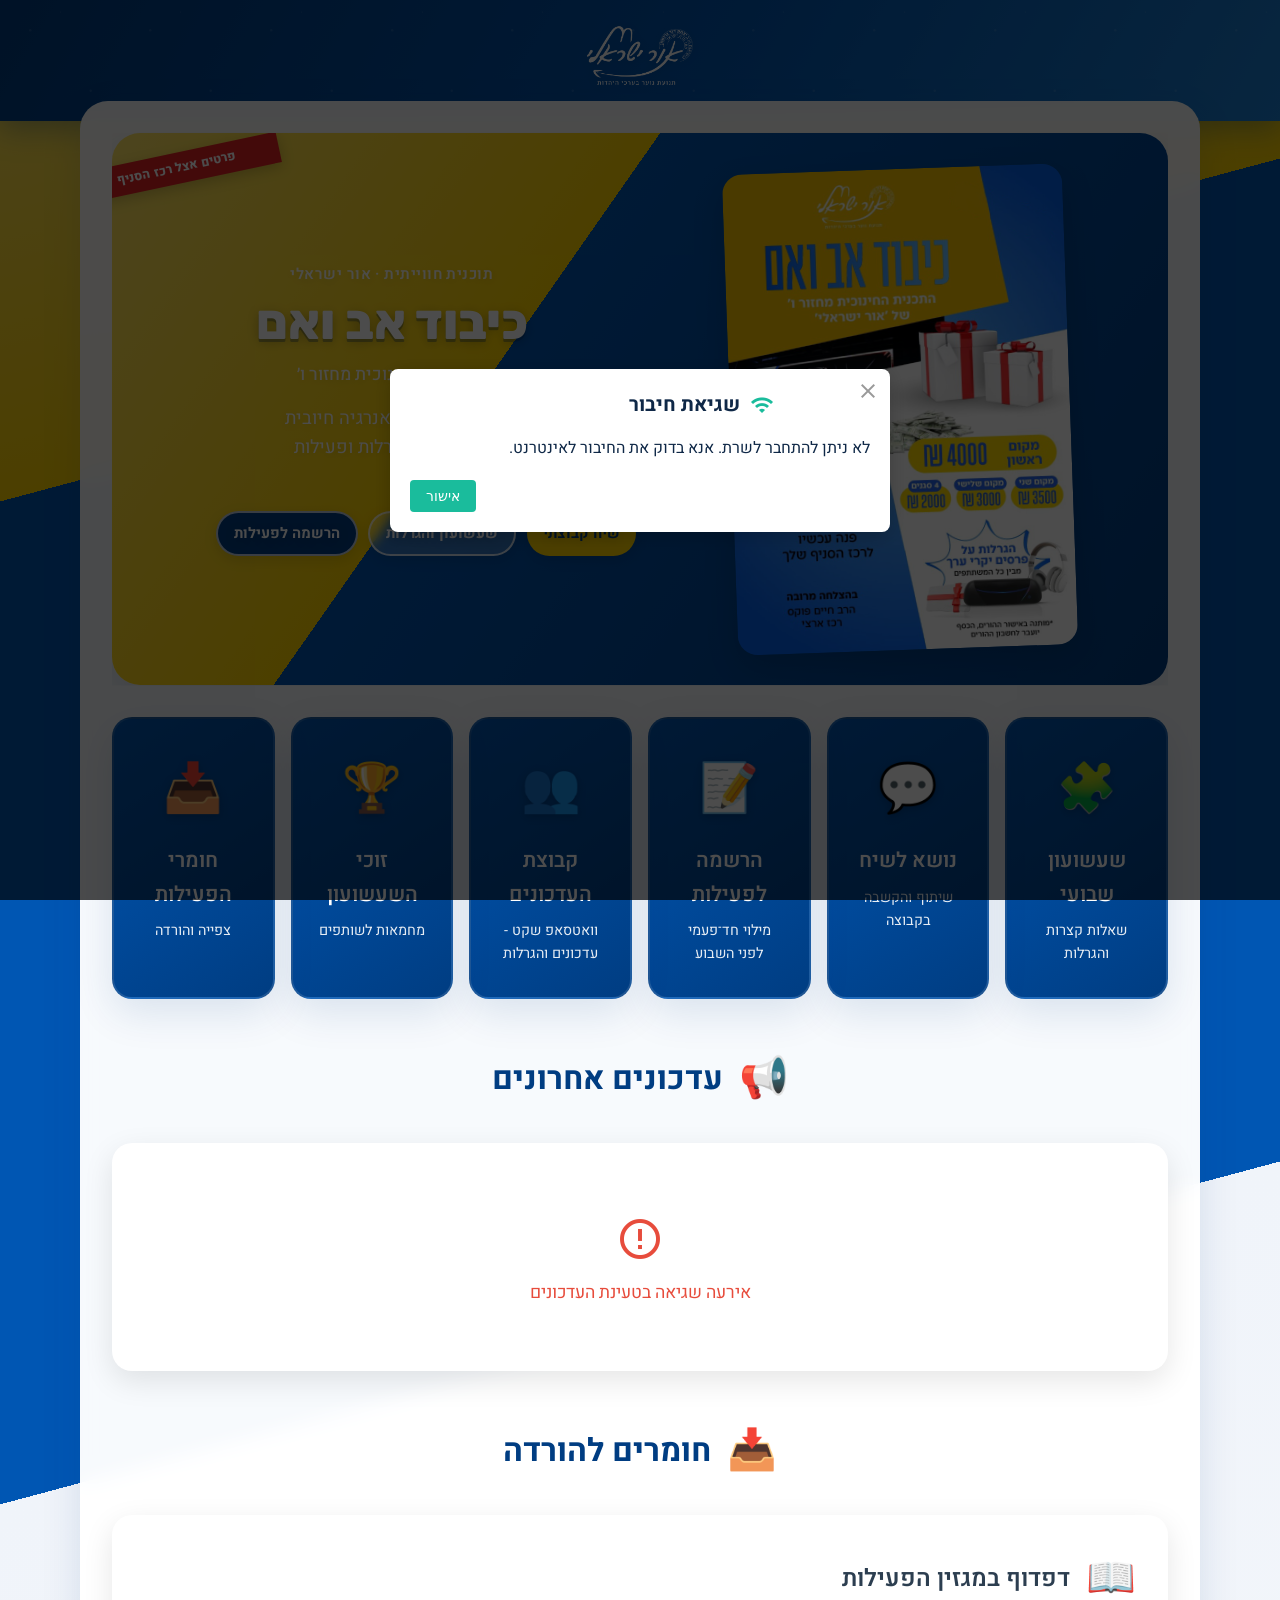
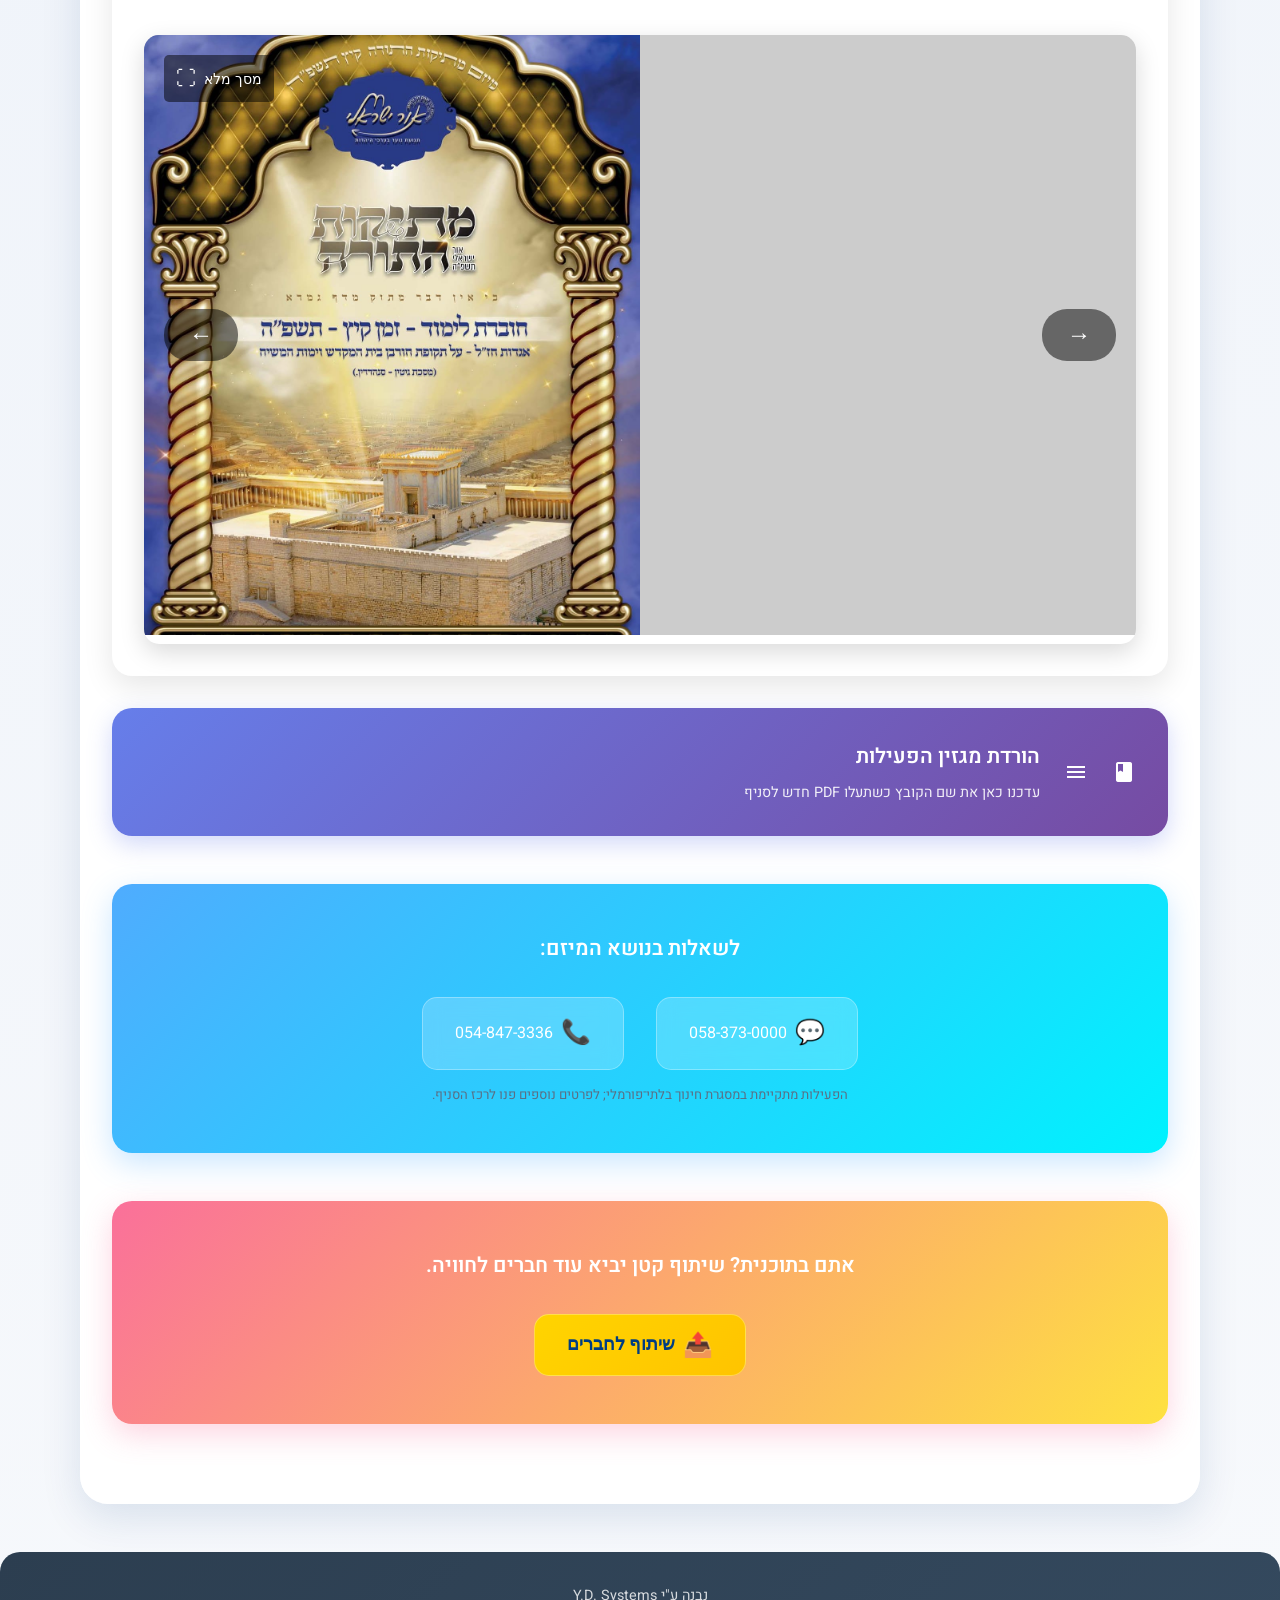
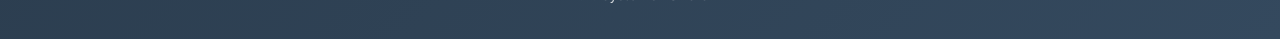
==== commit 42e59c41: "fix" ====
--- a/index.html
+++ b/index.html
@@ -4,9 +4,9 @@
 <head>
     <meta charset="UTF-8">
     <meta name="viewport" content="width=device-width, initial-scale=1.0">
-    <meta name="description" content="תנועת הנוער אור ישראלי — תוכנית חווייתית בנושא כיבוד הורים, פעילות קבוצתית ושעשועון שבועי.">
+    <meta name="description" content="תנועת הנוער אור ישראלי - תוכנית חווייתית בנושא כיבוד הורים, פעילות קבוצתית ושעשועון שבועי.">
     <meta property="og:title" content="אור ישראלי · כיבוד הורים">
-    <meta property="og:description" content="תוכנית חווייתית לנוער — שיח, שעשועון שבועי והגרלות.">
+    <meta property="og:description" content="תוכנית חווייתית לנוער - שיח, שעשועון שבועי והגרלות.">
     <meta property="og:image" content="./assets/logos/or-israeli-logo.png">
     <meta name="theme-color" content="#0056b3" media="(prefers-color-scheme: light)">
     <meta name="theme-color" content="#0056b3" media="(prefers-color-scheme: dark)">
@@ -61,7 +61,7 @@
                 <div class="hero-program__bg" aria-hidden="true"></div>
                 <div class="hero-program__inner">
                     <div class="hero-program__visual">
-                        <img src="assets/images/kibud-horim-hero.png" alt="כיבוד אב ואם — אור ישראלי" width="600" height="800" loading="eager">
+                        <img src="assets/images/kibud-horim-hero.png" alt="כיבוד אב ואם - אור ישראלי" width="600" height="800" loading="eager">
                     </div>
                     <div class="hero-program__copy">
                         <p class="hero-program__eyebrow">תוכנית חווייתית · אור ישראלי</p>
@@ -97,7 +97,7 @@
             <a href="https://chat.whatsapp.com/FT2N0k77sA25HrTvTR4PEb?mode=gi_t" class="nav-card" target="_blank" rel="noopener noreferrer">
                 <div class="nav-icon">👥</div>
                 <h3>קבוצת העדכונים</h3>
-                <p>וואטסאפ שקט — עדכונים והגרלות</p>
+                <p>וואטסאפ שקט - עדכונים והגרלות</p>
             </a>
             <a href="winners.html" class="nav-card">
                 <div class="nav-icon">🏆</div>
@@ -164,7 +164,7 @@
                 </h3>
                 <div class="book-viewer">
                     <iframe id="bookFrame" src="turn.js/hoveret/hoveret.html" frameborder="0" allowfullscreen
-                        title="מגזין פעילות — כיבוד הורים">
+                        title="מגזין פעילות - כיבוד הורים">
                     </iframe>
                 </div>
             </div>
--- a/css/tokens.css
+++ b/css/tokens.css
@@ -1,5 +1,5 @@
 /**
- * משתני עיצוב גלובליים — מחזור חדש מחליף ערכים כאן (או קובץ ערכת צבע נפרד).
+ * משתני עיצוב גלובליים - מחזור חדש מחליף ערכים כאן (או קובץ ערכת צבע נפרד).
  */
 :root {
     --site-blue: #0056b3;
--- a/css/program-skin.css
+++ b/css/program-skin.css
@@ -1,5 +1,5 @@
 /**
- * ערכת מראה למחזור "כיבוד הורים" — נטען אחרי style.css.
+ * ערכת מראה למחזור "כיבוד הורים" - נטען אחרי style.css.
  * מבוסס על אנרגיה צעירה: צהוב, כחול מלכותי, אלכסונים, מובייל־פריים.
  */
 
@@ -60,7 +60,7 @@
     border-color: rgba(255, 255, 255, 0.55) !important;
 }
 
-/* ——— דף הבית: גיבור חדש ——— */
+/* --- דף הבית: גיבור חדש --- */
 .hero-section.hero-program {
     background: transparent !important;
     box-shadow: none;
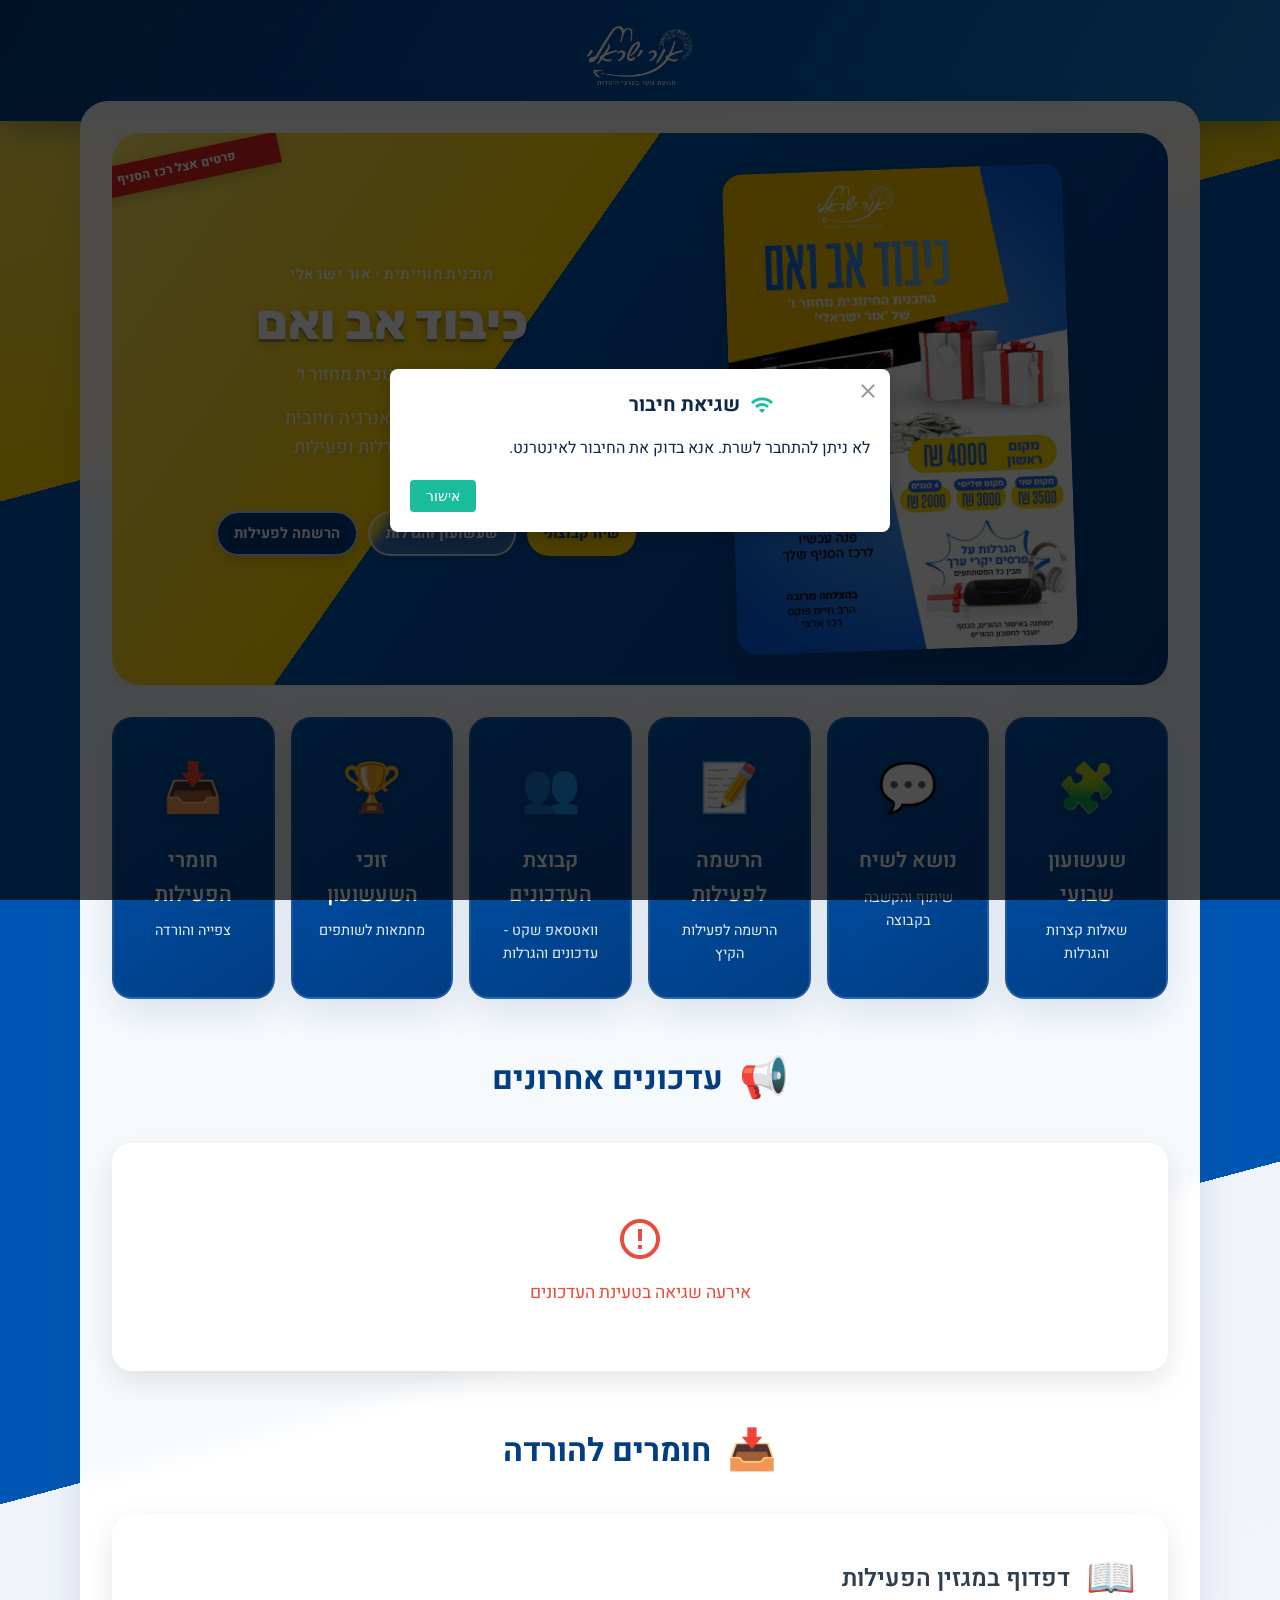
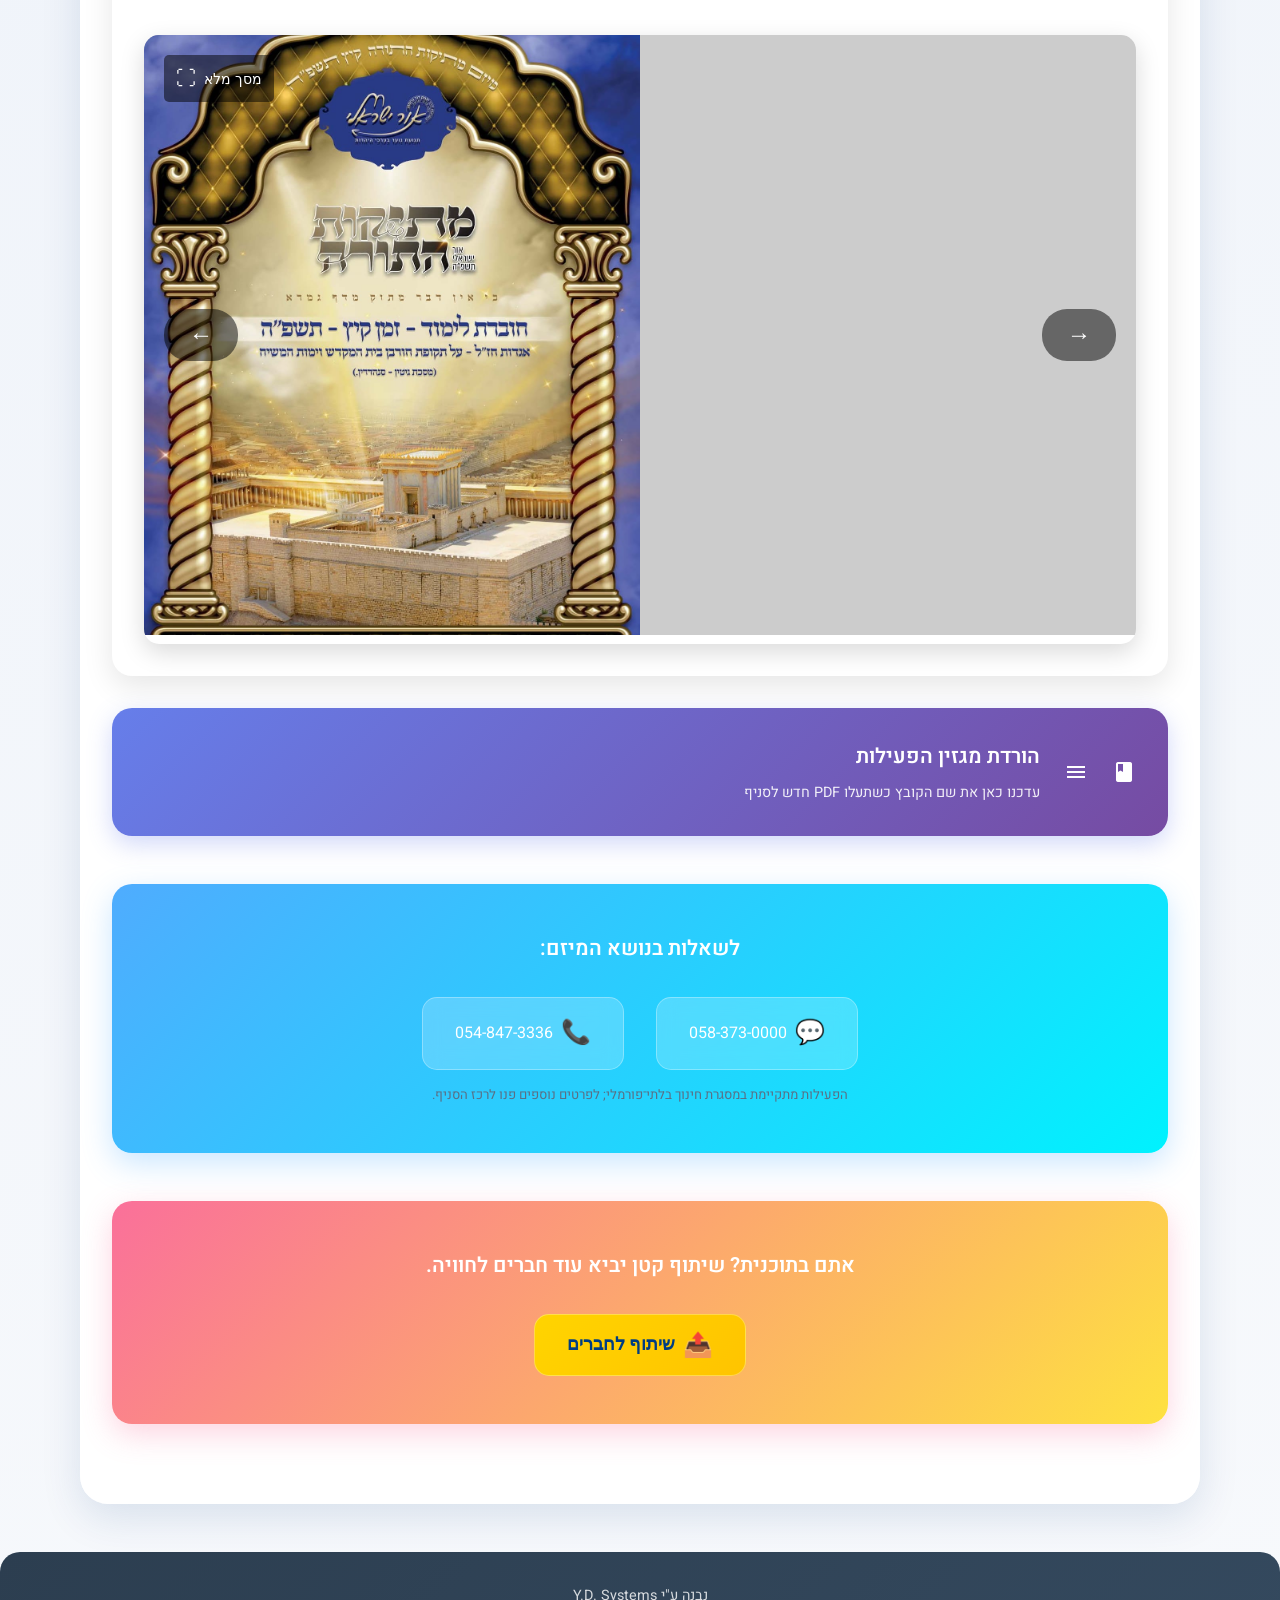
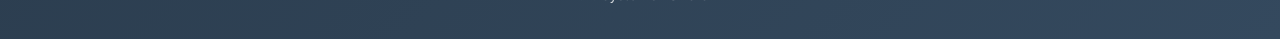
==== commit db016ab9: "fix disine" ====
--- a/index.html
+++ b/index.html
@@ -92,7 +92,7 @@
             <a href="register.html" class="nav-card">
                 <div class="nav-icon">📝</div>
                 <h3>הרשמה לפעילות</h3>
-                <p>מילוי חד־פעמי לפני השבוע</p>
+                <p>הרשמה לפעילות הקיץ</p>
             </a>
             <a href="https://chat.whatsapp.com/FT2N0k77sA25HrTvTR4PEb?mode=gi_t" class="nav-card" target="_blank" rel="noopener noreferrer">
                 <div class="nav-icon">👥</div>
--- a/css/program-skin.css
+++ b/css/program-skin.css
@@ -403,3 +403,69 @@
         margin-top: -12px;
     }
 }
+
+/* דפים פנימיים: הדר צפוף במובייל; ביטול עמודה מ-discussion.css; ללא כותרת "תנועת הנוער…" */
+@media (max-width: 768px) {
+    .modern-header:has(> .header-content) {
+        padding-top: 0.45rem !important;
+        padding-bottom: 0.45rem !important;
+        min-height: unset !important;
+    }
+
+    .modern-header > .header-content {
+        flex-direction: row !important;
+        flex-wrap: nowrap !important;
+        align-items: center !important;
+        justify-content: space-between !important;
+        text-align: start !important;
+        gap: 0.5rem;
+        padding-inline: 0.65rem !important;
+        padding-block: 0.35rem !important;
+    }
+
+    .modern-header > .header-content .logo-container {
+        flex-direction: row;
+        align-items: center;
+        gap: 0.45rem;
+        min-width: 0;
+        flex: 1;
+    }
+
+    .modern-header > .header-content .logo-text h2 {
+        display: none !important;
+    }
+
+    .modern-header > .header-content .logo-text {
+        min-width: 0;
+        margin: 0;
+    }
+
+    .modern-header > .header-content .logo-text p {
+        margin: 0;
+        font-size: 0.8rem;
+        line-height: 1.25;
+        font-weight: 600;
+        overflow: hidden;
+        text-overflow: ellipsis;
+        white-space: nowrap;
+    }
+
+    .modern-header > .header-content .main-logo img {
+        height: 40px;
+        width: auto;
+    }
+
+    .modern-header > .header-content .back-button {
+        flex-shrink: 0;
+        padding: 0.4rem 0.55rem !important;
+        font-size: 0.72rem !important;
+        border-radius: 10px;
+        gap: 0.2rem;
+        line-height: 1.15;
+        white-space: nowrap;
+    }
+
+    .modern-header > .header-content .back-button .material-icons {
+        font-size: 1.1rem;
+    }
+}
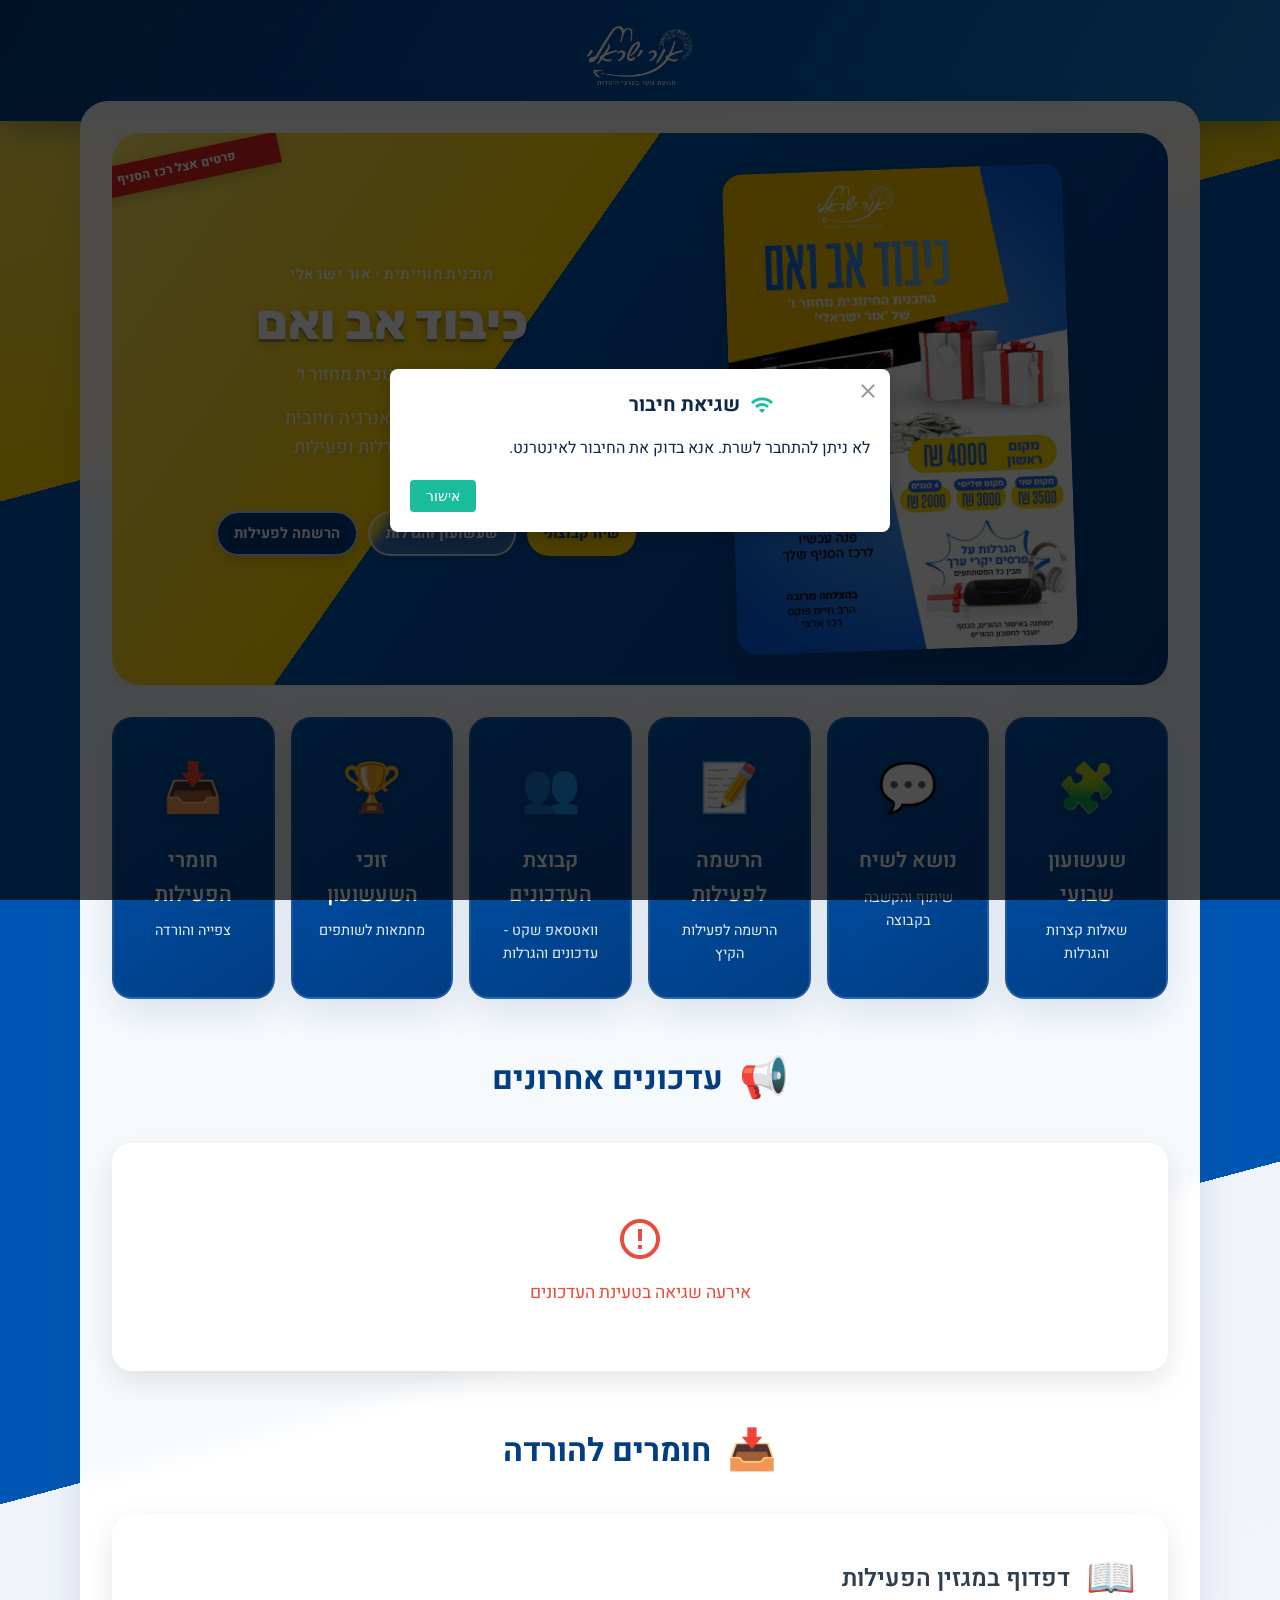
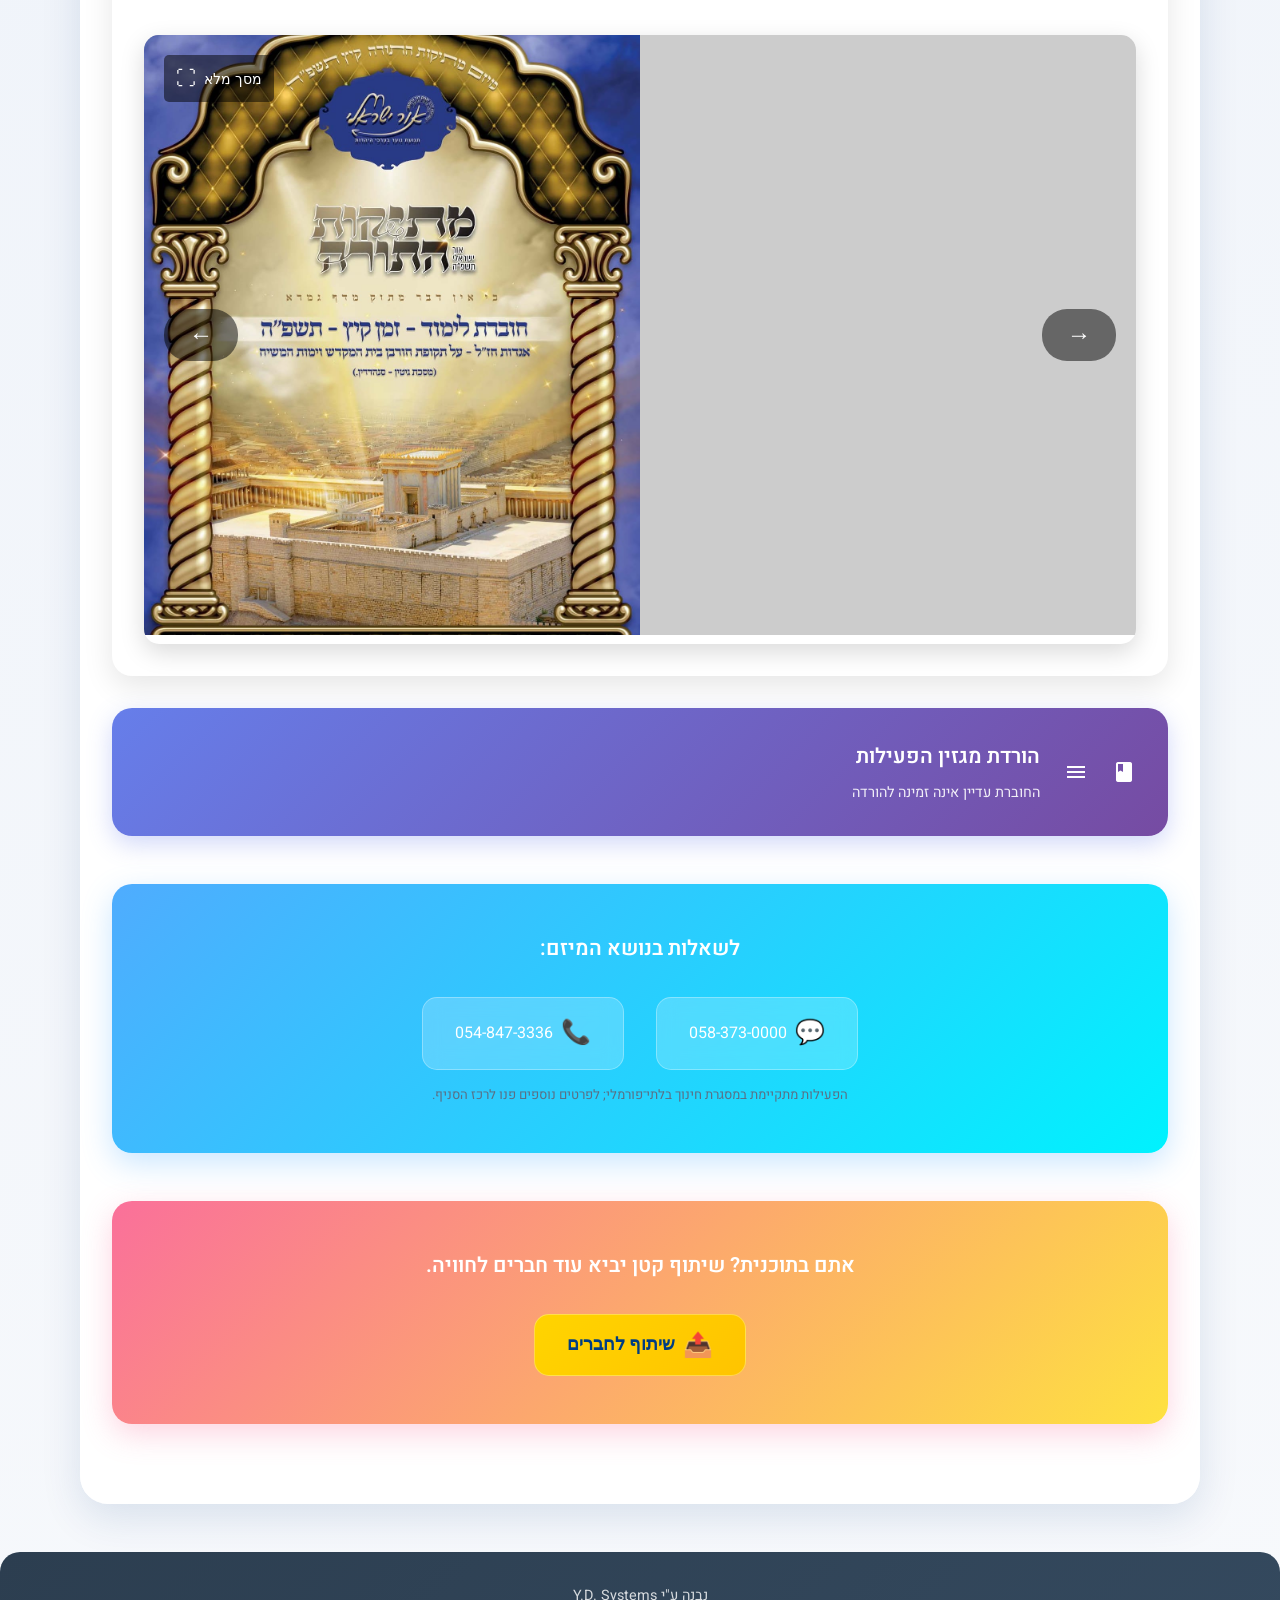
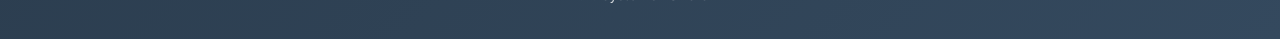
==== commit 9c7a9102: "fix" ====
--- a/index.html
+++ b/index.html
@@ -176,7 +176,7 @@
                     </div>
                     <div class="download-info">
                         <h3>הורדת מגזין הפעילות</h3>
-                        <p>עדכנו כאן את שם הקובץ כשתעלו PDF חדש לסניף</p>
+                        <p>החוברת עדיין אינה זמינה להורדה</p>
                     </div>
                     <span class="material-icons download-arrow">download</span>
                 </a>
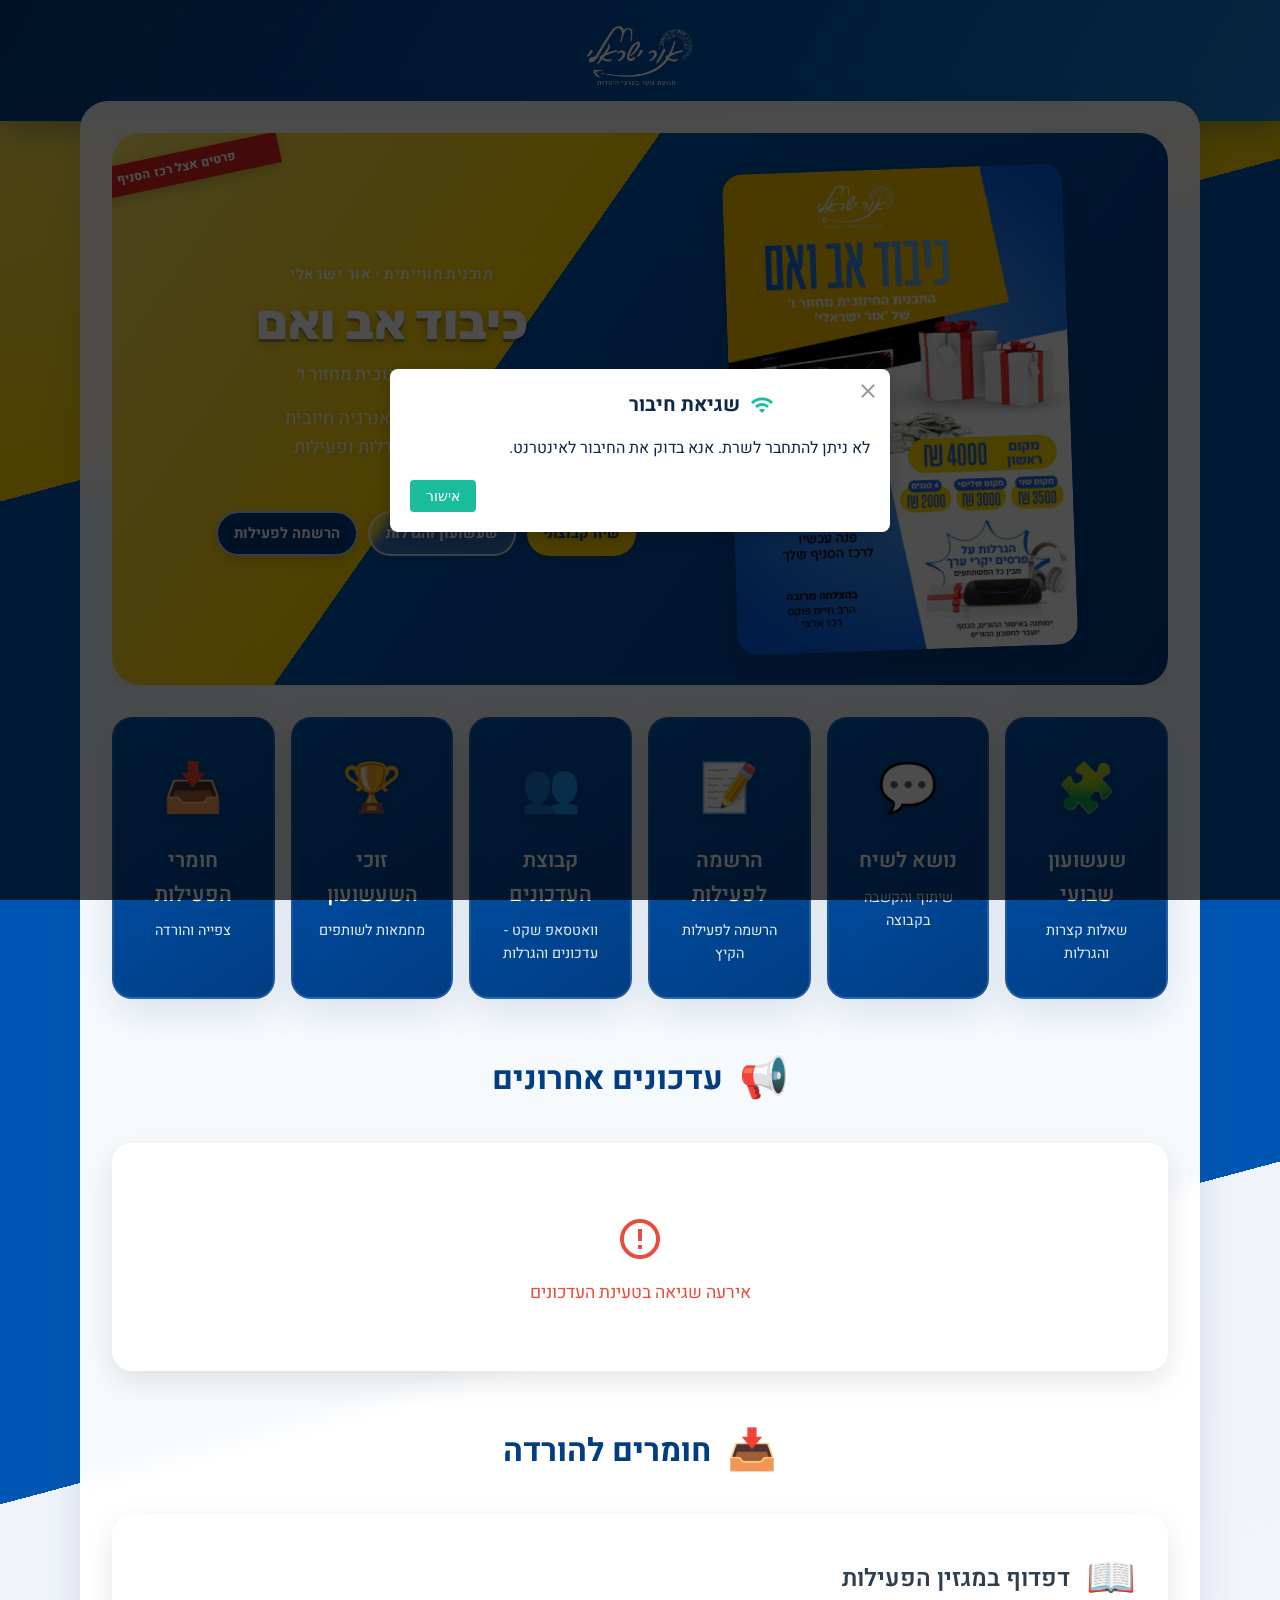
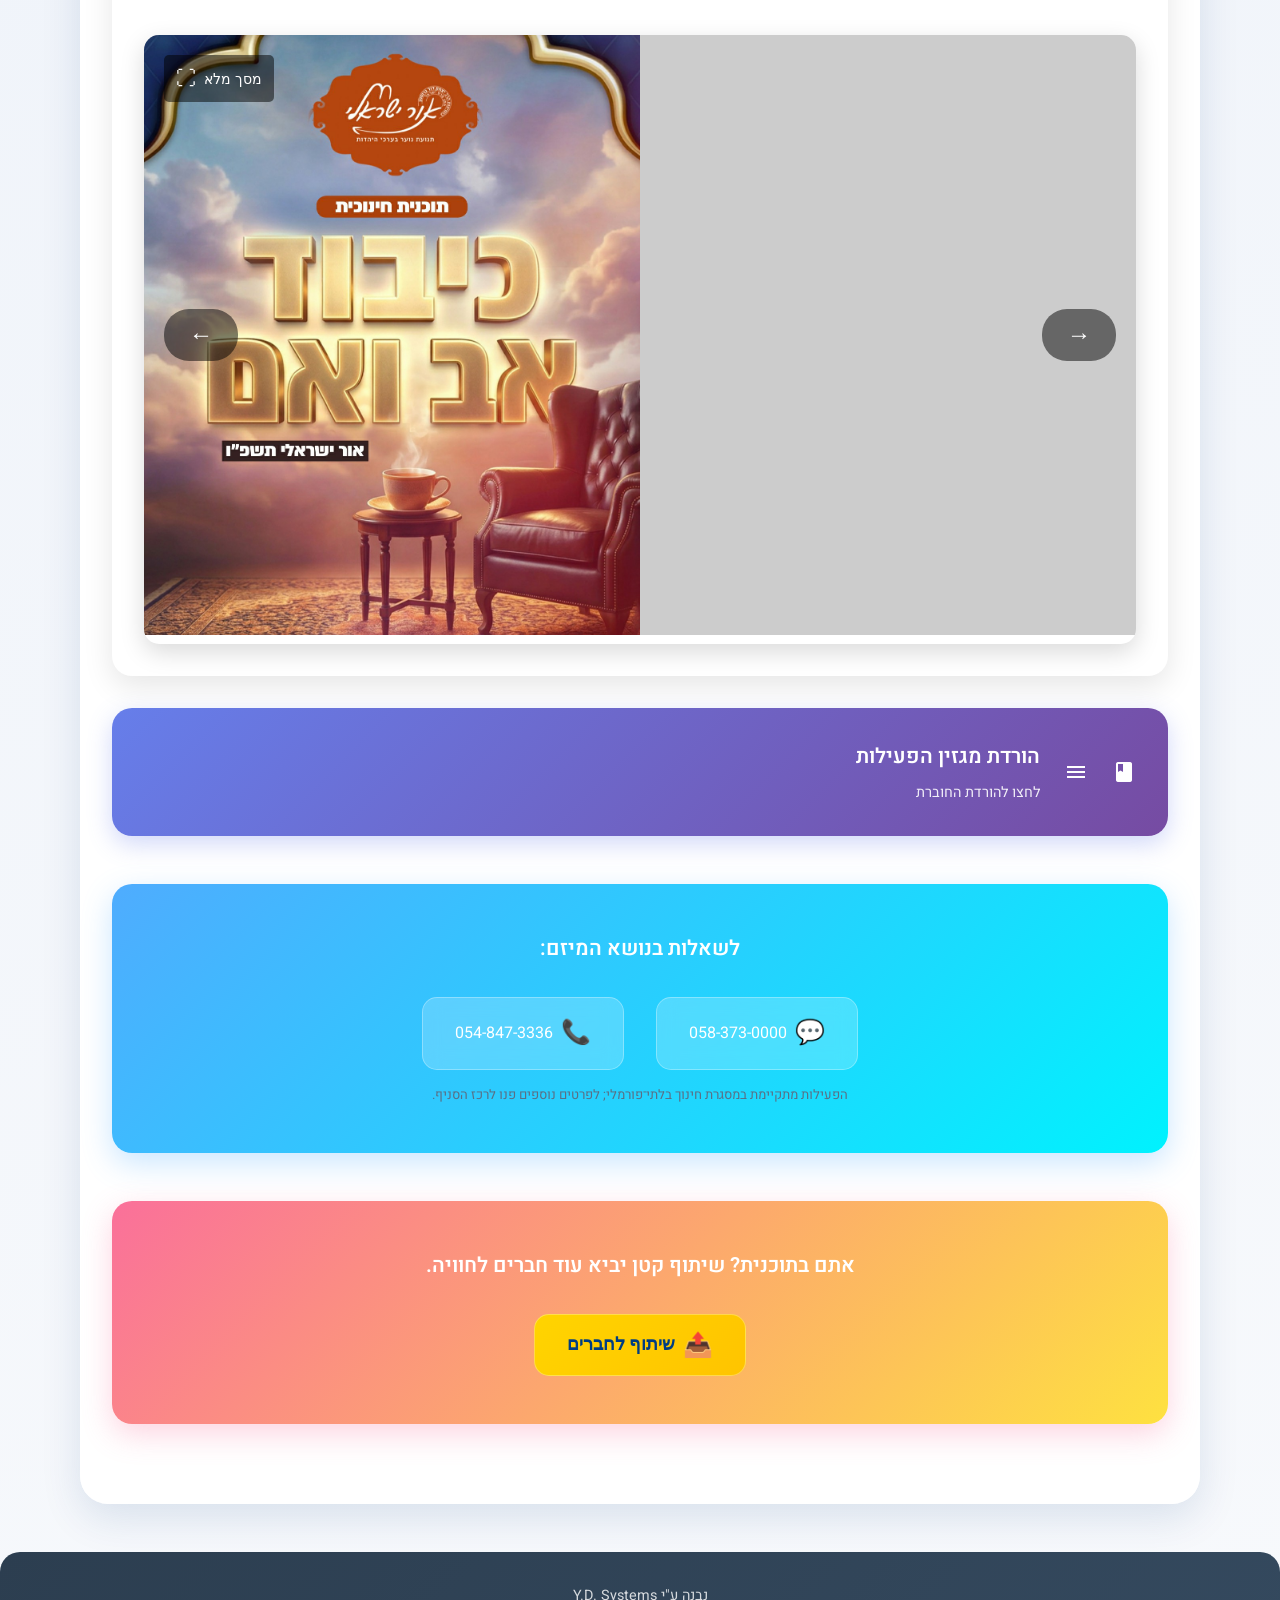
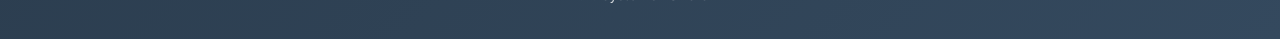
==== commit d0f81db9: "add hoveret" ====
--- a/index.html
+++ b/index.html
@@ -170,13 +170,13 @@
             </div>
 
             <div class="downloads-container">
-                <a href="assets/docs/hovert_ben_meitzarim.pdf" class="download-card" download>
+                <a href="assets/docs/hoveret_kibud_horim.pdf" class="download-card" download>
                     <div class="download-icon">
                         <span class="material-icons">menu_book</span>
                     </div>
                     <div class="download-info">
                         <h3>הורדת מגזין הפעילות</h3>
-                        <p>החוברת עדיין אינה זמינה להורדה</p>
+                        <p>לחצו להורדת החוברת</p>
                     </div>
                     <span class="material-icons download-arrow">download</span>
                 </a>
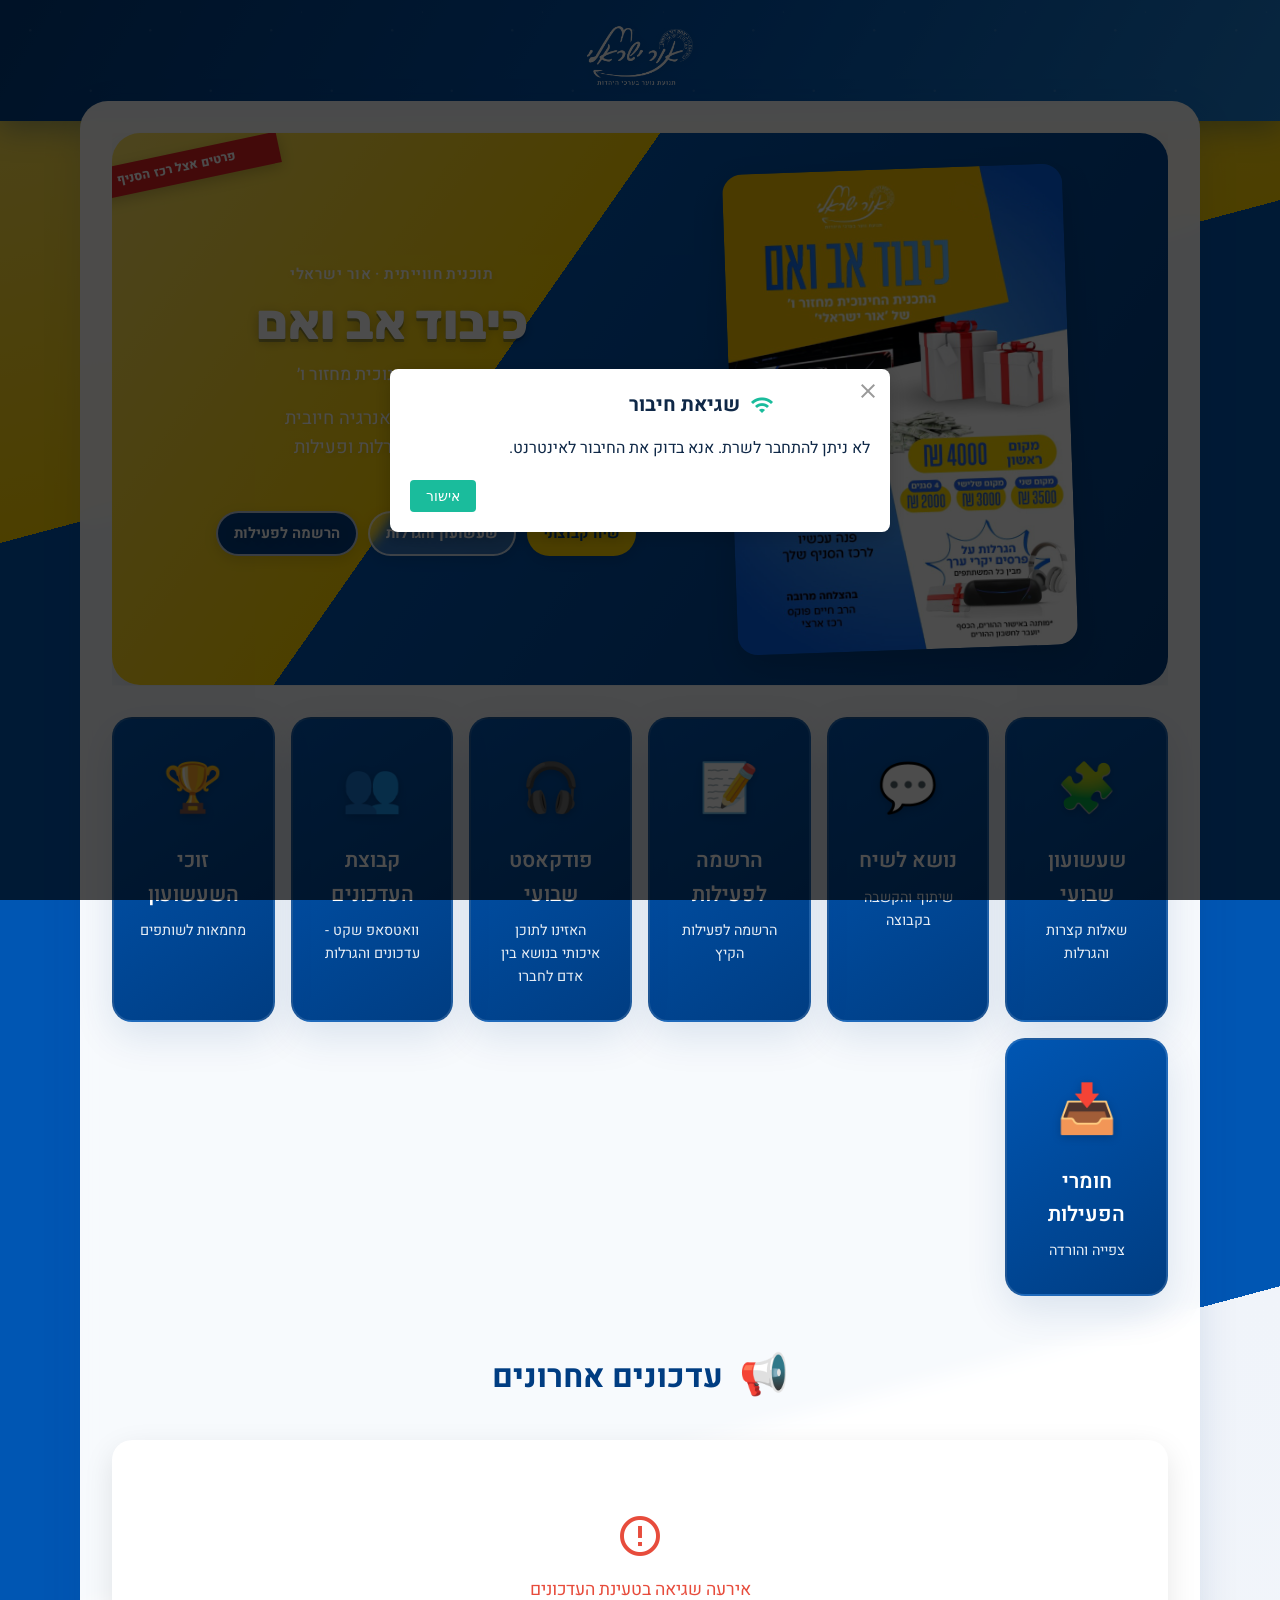
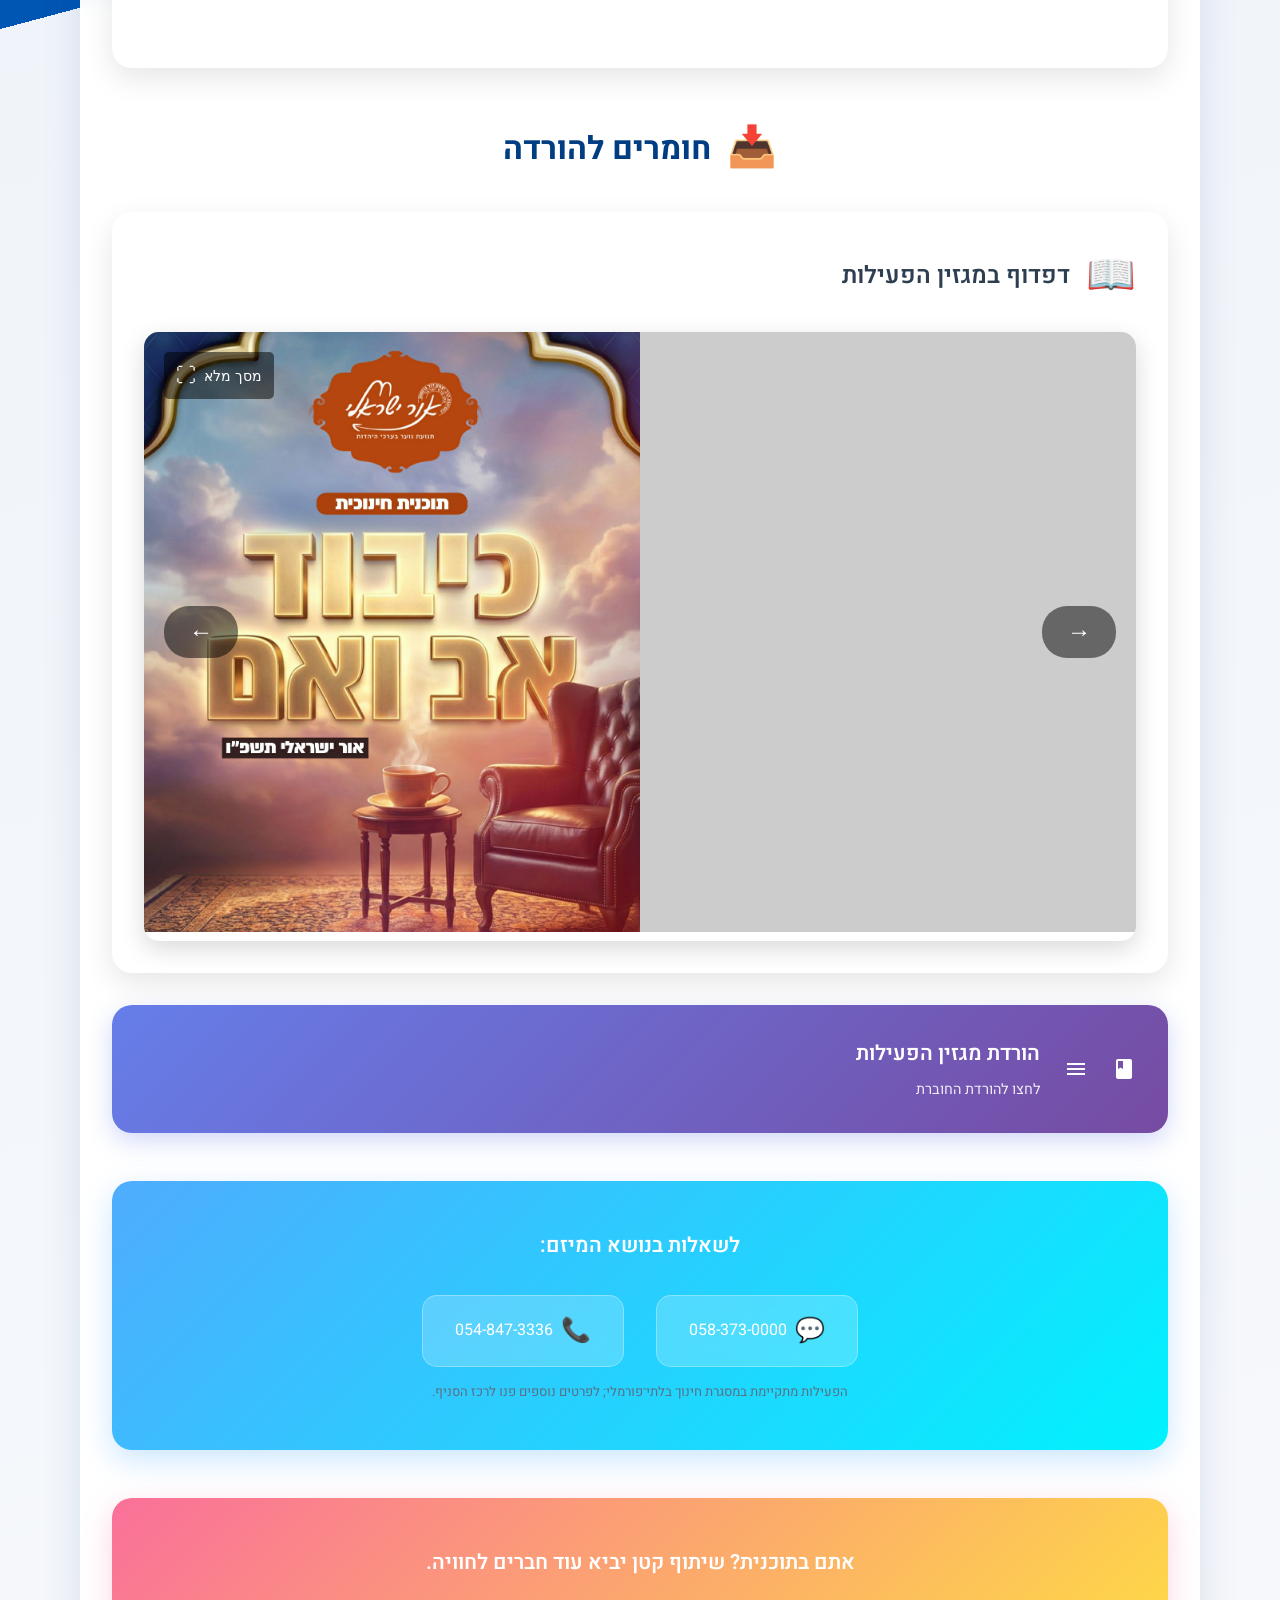
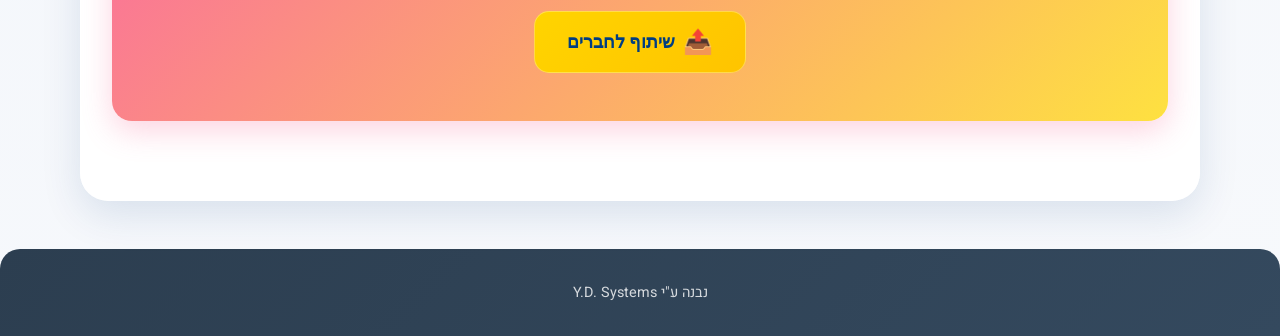
==== commit 8d3a4581: "add podcast" ====
--- a/index.html
+++ b/index.html
@@ -94,6 +94,11 @@
                 <h3>הרשמה לפעילות</h3>
                 <p>הרשמה לפעילות הקיץ</p>
             </a>
+            <a href="podcast.html" class="nav-card">
+                <div class="nav-icon">🎧</div>
+                <h3>פודקאסט שבועי</h3>
+                <p>האזינו לתוכן איכותי בנושא בין אדם לחברו</p>
+            </a>
             <a href="https://chat.whatsapp.com/FT2N0k77sA25HrTvTR4PEb?mode=gi_t" class="nav-card" target="_blank" rel="noopener noreferrer">
                 <div class="nav-icon">👥</div>
                 <h3>קבוצת העדכונים</h3>
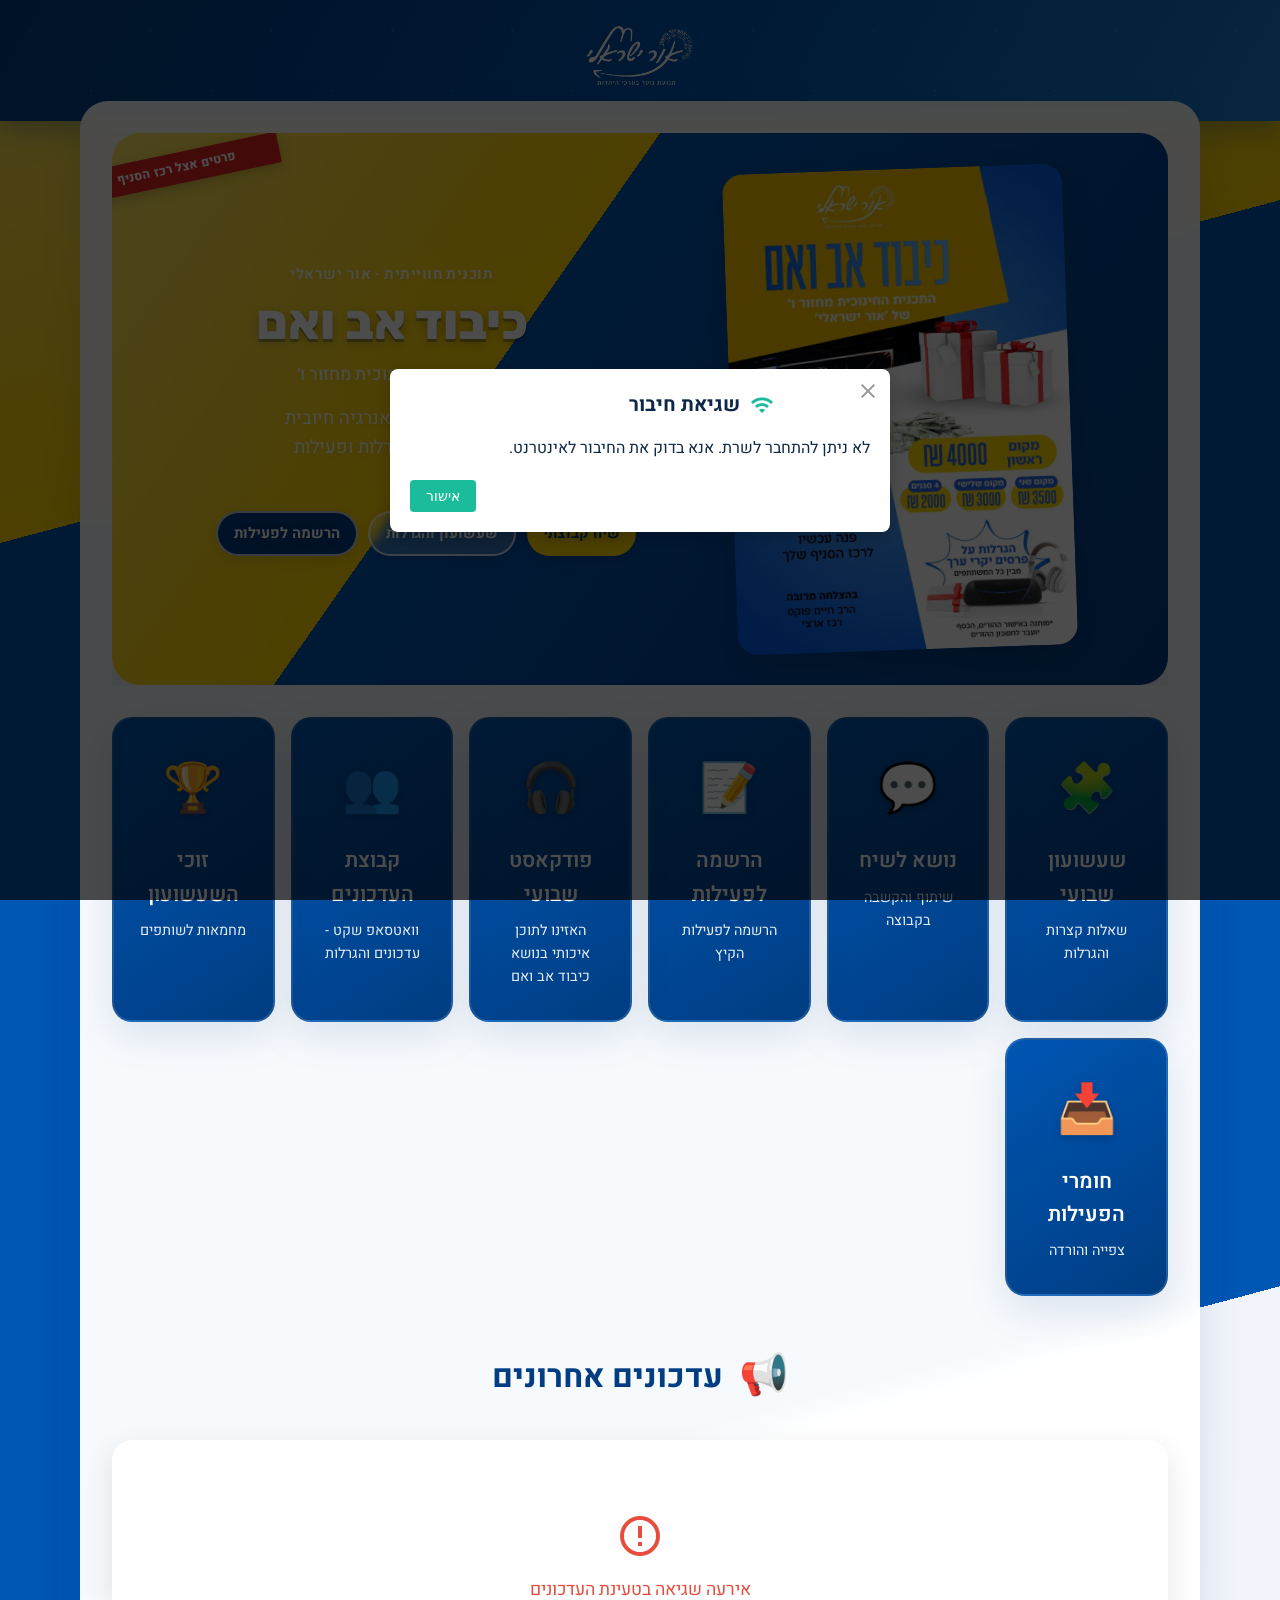
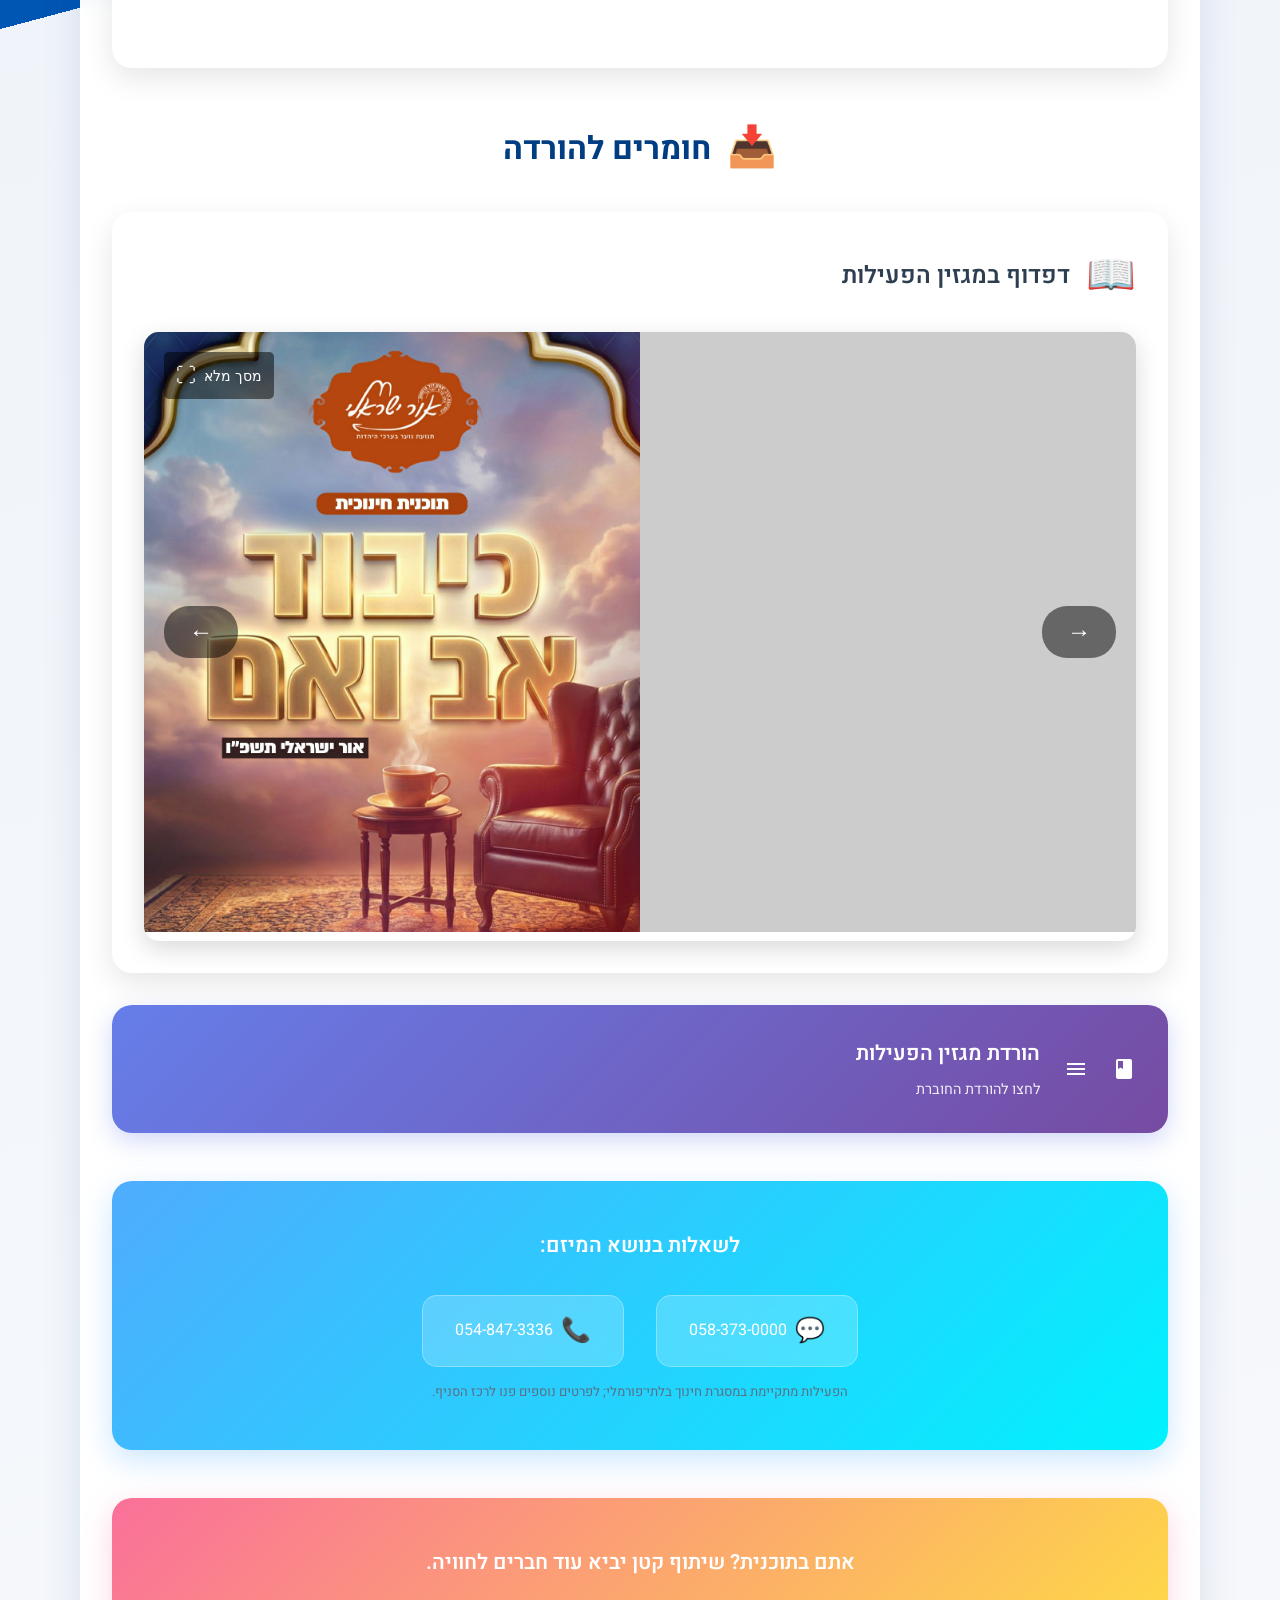
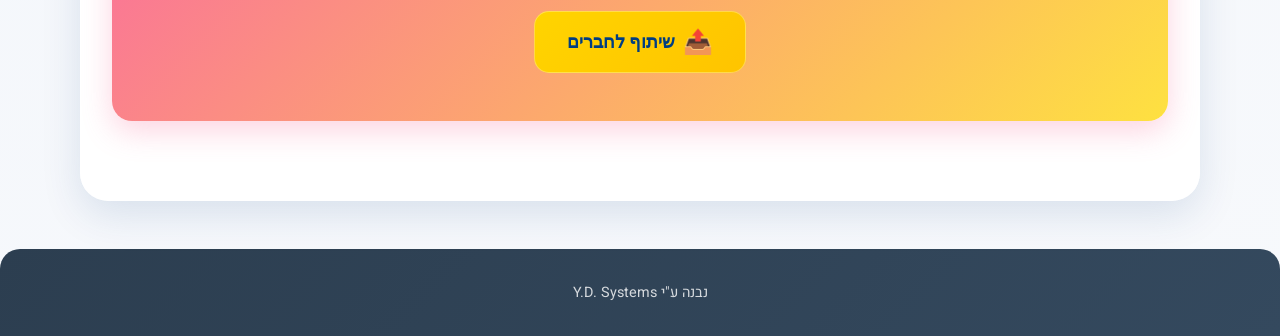
==== commit 7cd70694: "open hidon" ====
--- a/index.html
+++ b/index.html
@@ -97,7 +97,7 @@
             <a href="podcast.html" class="nav-card">
                 <div class="nav-icon">🎧</div>
                 <h3>פודקאסט שבועי</h3>
-                <p>האזינו לתוכן איכותי בנושא בין אדם לחברו</p>
+                <p>האזינו לתוכן איכותי בנושא כיבוד אב ואם</p>
             </a>
             <a href="https://chat.whatsapp.com/FT2N0k77sA25HrTvTR4PEb?mode=gi_t" class="nav-card" target="_blank" rel="noopener noreferrer">
                 <div class="nav-icon">👥</div>
